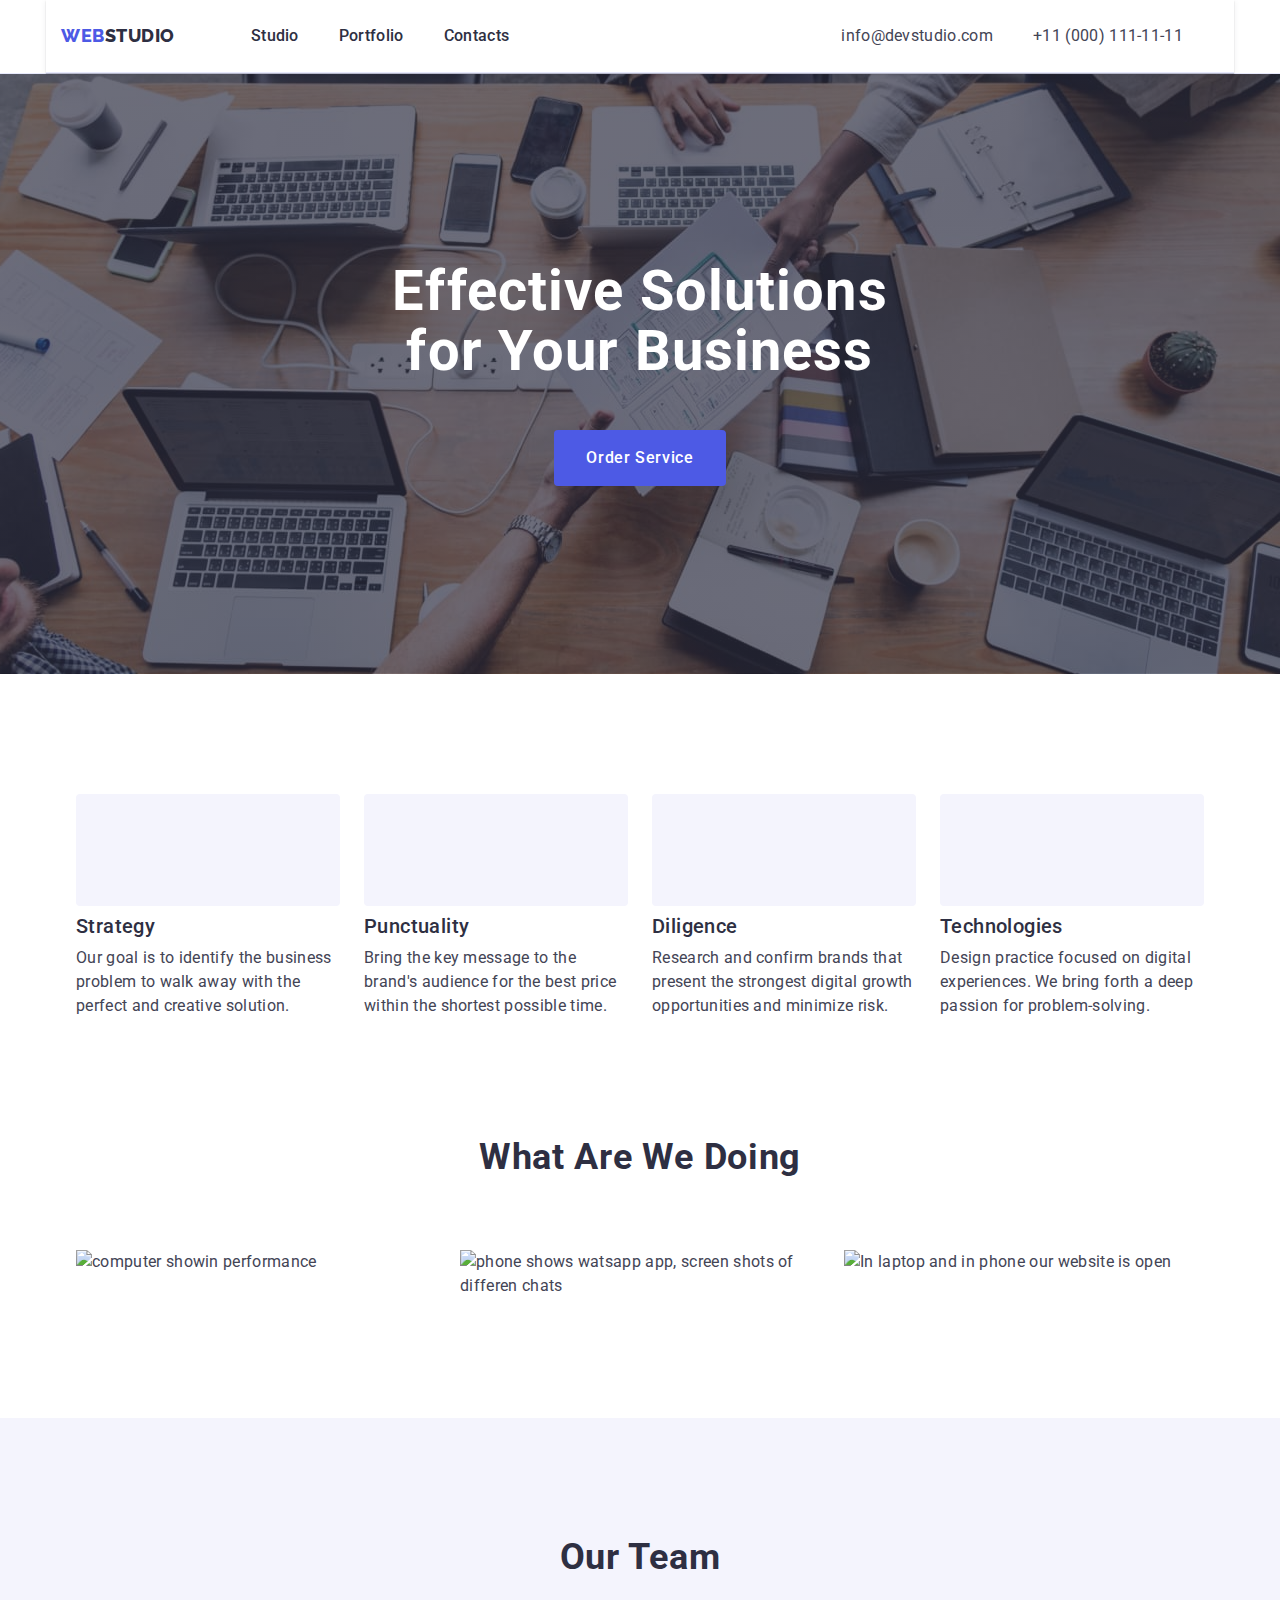
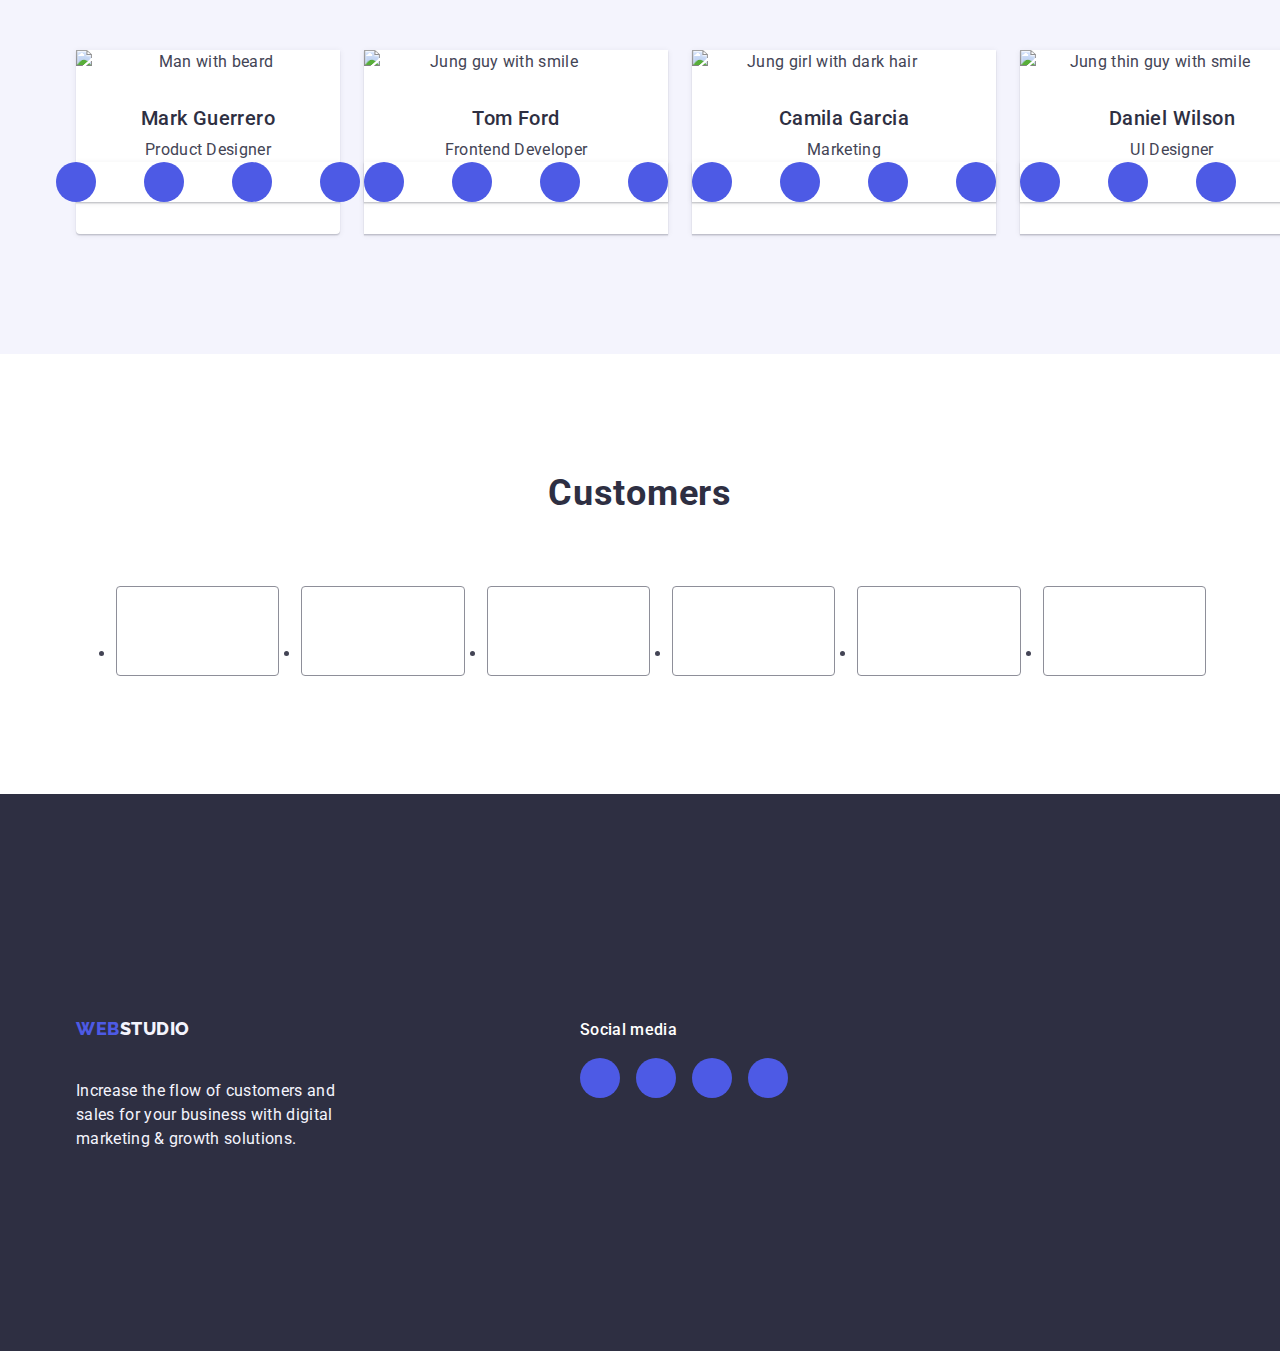
==== index.html @ 6b8ecc9f "-social-links" ====
<!DOCTYPE html>
<html lang="en">
  <head>
    <meta charset="utf-8" />
    <meta name="viewport" content="width=device-width, initial-scale=1.0" />
    <title>Main Page</title>
    <link rel="preconnect" href="https://fonts.googleapis.com" />
    <link rel="preconnect" href="https://fonts.gstatic.com" crossorigin />
    <link
      href="https://fonts.googleapis.com/css2?family=Raleway:wght@200;400;500;600;700;800&family=Roboto:wght@100;300;400;500;700&display=swap"
      rel="stylesheet"
    />
    <link
      rel="stylesheet"
      href="https://cdnjs.cloudflare.com/ajax/libs/modern-normalize/2.0.0/modern-normalize.min.css"
      integrity="sha512-4xo8blKMVCiXpTaLzQSLSw3KFOVPWhm/TRtuPVc4WG6kUgjH6J03IBuG7JZPkcWMxJ5huwaBpOpnwYElP/m6wg=="
      crossorigin="anonymous"
      referrerpolicy="no-referrer"
    />
    <!-- <link rel="stylesheet" type="text/css" href="./css/common.css" /> 
    <link rel="stylesheet" href="./css/main.css" type="text/css" />-->
    <link rel="stylesheet" href="./css/styles.css" type="text/css" />
  </head>
  <body>
    <!-- Page Header -->
    <header class="header">
      <div class="container header main-nav">
        <!-- Navigation to other pages -->
        <nav class="navigation">
          <a href="./index.html" class="logo list link"
            >Web<span class="logo-s list link">Studio</span></a
          >

          <ul class="site-nav list">
            <li class="item"><a href="./index.html" class="link">Studio</a></li>
            <li class="item">
              <a href="./portfolio.html" class="link">Portfolio</a>
            </li>
            <li class="item"><a href="" class="link">Contacts</a></li>
          </ul>
        </nav>
        <address class="address">
          <ul class="contact-list list">
            <li class="item">
              <a href="mailto:info@devstudio.com" class="link"
                >info@devstudio.com</a
              >
            </li>
            <li class="item">
              <a href="tel:+110001111111" class="link">+11 (000) 111-11-11</a>
            </li>
          </ul>
        </address>
      </div>
    </header>

    <!-- Beginning of Main -->
    <main>
      <!-- Section 1 Hero Image -->
      <section class="section-one">
        <div class="container one">
          <h1 class="heading-one centered">
            Effective Solutions for Your Business
          </h1>
          <button type="button" class="button primary">Order Service</button>
        </div>
      </section>
      <!-- Section 2 Funktion Info -->
      <section class="section-two">
        <div class="container two">
          <h2 class="visually-hidden">
            needed for search engines (will be hidden)
          </h2>

          <ul class="section-two-list list">
            <li class="item">
              <div class="icons">
                <svg class="i-one" width="64" height="64">
                  <use href="./images/antenna1.svg#antenna-1"></use>
                </svg>
              </div>
              <h3 class="heading-three">Strategy</h3>
              <p class="paragraph-long">
                Our goal is to identify the business problem to walk away with
                the perfect and creative solution.
              </p>
            </li>
            <li class="item">
              <div class="icons">
                <svg class="i-two" width="64" height="64">
                  <use href="./images/clock1.svg#clock-1"></use>
                </svg>
              </div>
              <h3 class="heading-three">Punctuality</h3>
              <p class="paragraph-long">
                Bring the key message to the brand's audience for the best price
                within the shortest possible time.
              </p>
            </li>
            <li class="item">
              <div class="icons">
                <svg class="i-three" width="64" height="64">
                  <use href="./images/diagram1.svg#diagram-1"></use>
                </svg>
              </div>
              <h3 class="heading-three">Diligence</h3>
              <p class="paragraph-long">
                Research and confirm brands that present the strongest digital
                growth opportunities and minimize risk.
              </p>
            </li>
            <li class="item">
              <div class="icons">
                <svg class="i-four" width="64" height="64">
                  <use href="./images/astronaut1.svg#astronaut-1"></use>
                </svg>
              </div>
              <h3 class="heading-three">Technologies</h3>
              <p class="paragraph-long">
                Design practice focused on digital experiences. We bring forth a
                deep passion for problem-solving.
              </p>
            </li>
          </ul>
        </div>
      </section>
      <!-- Section 3 Work Info -->
      <section class="section-three">
        <div class="container three">
          <!-- Example of what we do -->
          <h2 class="heading-two centered">What are we doing</h2>
          <ul class="images-list list">
            <li class="img-list">
              <img
                src="./images/Rectangle71.jpg"
                alt="computer showin performance"
                class="img"
                width="360"
              />
            </li>
            <li class="img-list">
              <img
                src="./images/Rectangle711.jpg"
                alt="phone shows watsapp app, screen shots of differen chats"
                class="img"
                width="360"
              />
            </li>
            <li class="img-list">
              <img
                src="./images/Rectangle712.jpg"
                alt="In laptop and in phone our website is open"
                class="img"
                width="360"
              />
            </li>
          </ul>
        </div>
      </section>
      <!-- Section 4 Team Info-->
      <section class="section-four">
        <div class="container four">
          <!-- <h2>Example of who do work for us</h2> -->
          <h2 class="heading-two centered">Our Team</h2>
          <ul class="card-list list">
            <li class="list">
              <img
                src="./images/img11.jpg"
                alt="Man with beard"
                class="img"
                width="264"
              />
              <div class="stuff">
                <h3 class="heading-three">Mark Guerrero</h3>
                <p class="paragraph-primary">Product Designer</p>
                <ul class="list icons-list">
                  <li class="icon-item">
                    <a href="" aria-label="Link to Instagram" class="icon-link"
                      ><svg width="16" height="16" class="icon-instagram">
                        <use href="./images/icons.svg#instagram-2"></use>
                      </svg>
                    </a>
                  </li>
                  <li class="icon-item">
                    <a href="" aria-label="Link to Twitter" class="icon-link"
                      ><svg width="16" height="16" class="icon-instagram">
                        <use href="./images/icons.svg#instagram-2"></use>
                      </svg>
                    </a>
                  </li>
                  <li class="icon-item">
                    <a href="" aria-label="Link to Facebook" class="icon-link"
                      ><svg width="16" height="16" class="icon-instagram">
                        <use href="./images/icons.svg#instagram-2"></use>
                      </svg>
                    </a>
                  </li>
                  <li class="icon-item">
                    <a href="" aria-label="Link to Linkedln" class="icon-link"
                      ><svg width="16" height="16" class="icon-instagram">
                        <use href="./images/icons.svg#instagram-2"></use>
                      </svg>
                    </a>
                  </li>
                </ul>
              </div>
            </li>
            <li class="list">
              <img
                src="./images/img1.jpg"
                alt="Jung guy with smile"
                class="img"
                width="264"
              />
              <div class="stuff">
                <h3 class="heading-three">Tom Ford</h3>
                <p class="paragraph-primary">Frontend Developer</p>
                <ul class="list icons-list">
                  <li class="icon-item">
                    <a href="" aria-label="Link to Instagram" class="icon-link"
                      ><svg width="16" height="16" class="icon-instagram">
                        <use href="./images/icons.svg#instagram-2"></use>
                      </svg>
                    </a>
                  </li>
                  <li class="icon-item">
                    <a href="" aria-label="Link to Twitter" class="icon-link"
                      ><svg width="16" height="16" class="icon-instagram">
                        <use href="./images/icons.svg#instagram-2"></use>
                      </svg>
                    </a>
                  </li>
                  <li class="icon-item">
                    <a href="" aria-label="Link to Facebook" class="icon-link"
                      ><svg width="16" height="16" class="icon-instagram">
                        <use href="./images/icons.svg#instagram-2"></use>
                      </svg>
                    </a>
                  </li>
                  <li class="icon-item">
                    <a href="" aria-label="Link to Linkedln" class="icon-link"
                      ><svg width="16" height="16" class="icon-instagram">
                        <use href="./images/icons.svg#instagram-2"></use>
                      </svg>
                    </a>
                  </li>
                </ul>
              </div>
            </li>
            <li class="list">
              <img
                src="./images/img2.jpg"
                alt="Jung girl with dark hair"
                class="img"
                width="264"
              />
              <div class="stuff">
                <h3 class="heading-three">Camila Garcia</h3>
                <p class="paragraph-primary">Marketing</p>
                <ul class="list icons-list">
                  <li class="icon-item">
                    <a href="" aria-label="Link to Instagram" class="icon-link"
                      ><svg width="16" height="16" class="icon-instagram">
                        <use href="./images/icons.svg#instagram-2"></use>
                      </svg>
                    </a>
                  </li>
                  <li class="icon-item">
                    <a href="" aria-label="Link to Twitter" class="icon-link"
                      ><svg width="16" height="16" class="icon-instagram">
                        <use href="./images/icons.svg#instagram-2"></use>
                      </svg>
                    </a>
                  </li>
                  <li class="icon-item">
                    <a href="" aria-label="Link to Facebook" class="icon-link"
                      ><svg width="16" height="16" class="icon-instagram">
                        <use href="./images/icons.svg#instagram-2"></use>
                      </svg>
                    </a>
                  </li>
                  <li class="icon-item">
                    <a href="" aria-label="Link to Linkedln" class="icon-link"
                      ><svg width="16" height="16" class="icon-instagram">
                        <use href="./images/icons.svg#instagram-2"></use>
                      </svg>
                    </a>
                  </li>
                </ul>
              </div>
            </li>
            <li class="list">
              <img
                src="./images/img3.jpg"
                alt="Jung thin guy with smile"
                class="img"
                width="264"
              />
              <div class="stuff">
                <h3 class="heading-three">Daniel Wilson</h3>
                <p class="paragraph-primary">UI Designer</p>
                <ul class="list icons-list">
                  <li class="icon-item">
                    <a href="" aria-label="Link to Instagram" class="icon-link"
                      ><svg width="16" height="16" class="icon-instagram">
                        <use href="./images/icons.svg#instagram-2"></use>
                      </svg>
                    </a>
                  </li>
                  <li class="icon-item">
                    <a href="" aria-label="Link to Twitter" class="icon-link"
                      ><svg width="16" height="16" class="icon-instagram">
                        <use href="./images/icons.svg#instagram-2"></use>
                      </svg>
                    </a>
                  </li>
                  <li class="icon-item">
                    <a href="" aria-label="Link to Facebook" class="icon-link"
                      ><svg width="16" height="16" class="icon-instagram">
                        <use href="./images/icons.svg#instagram-2"></use>
                      </svg>
                    </a>
                  </li>
                  <li class="icon-item">
                    <a href="" aria-label="Link to Linkedln" class="icon-link"
                      ><svg width="16" height="16" class="icon-instagram">
                        <use href="./images/icons.svg#instagram-2"></use>
                      </svg>
                    </a>
                  </li>
                </ul>
              </div>
            </li>
          </ul>
        </div>
      </section>
      <!-- Section five -->
      <section class="section-five">
        <div class="container five">
          <h2 class="heading-two centered">Customers</h2>
          <ul class="logo-list">
            <li class="logo-item">
              <a class="logo-link"
                ><svg width="104" height="56" class="logo-svg">
                  <use href="./images/icons.svg#logo-1"></use>
                </svg>
              </a>
            </li>
            <li class="logo-item">
              <a class="logo-link"
                ><svg width="104" height="56" class="logo-svg">
                  <use href="./images/icons.svg#logo-2"></use>
                </svg>
              </a>
            </li>
            <li class="logo-item">
              <a class="logo-link"
                ><svg width="104" height="56" class="logo-svg">
                  <use href="./images/icons.svg#logo-3"></use>
                </svg>
              </a>
            </li>
            <li class="logo-item">
              <a class="logo-link"
                ><svg width="104" height="56" class="logo-svg">
                  <use href="./images/icons.svg#logo-4"></use>
                </svg>
              </a>
            </li>
            <li class="logo-item">
              <a class="logo-link">
                <svg width="104" height="56" class="logo-svg">
                  <use href="./images/icons.svg#logo-5"></use>
                </svg>
              </a>
            </li>
            <li class="logo-item">
              <a class="logo-link"
                ><svg width="104" height="56" class="logo-svg">
                  <use href="./images/icons.svg#logo-6"></use>
                </svg>
              </a>
            </li>
          </ul>
        </div>
      </section>
    </main>
    <!-- Footer -->
    <footer class="footer-one">
      <div class="container footer-one">
        <div class="text-logo-container">
          <a href="./index.html" class="logo list link space"
            >Web<span class="logo-s footer list link">Studio</span></a
          >
          <p class="footer-text">
            Increase the flow of customers and sales for your business with
            digital marketing & growth solutions.
          </p>
        </div>

        <div class="social-links">
          <p class="social-links-text">Social media</p>
          <ul class="list icons-list-social-links">
            <li class="icon-item">
              <a
                href=""
                aria-label="Link to Instagram"
                class="icon-link-social-links"
                ><svg width="24" height="24" class="icon-instagram">
                  <use href="./images/icons.svg#instagram-2"></use>
                </svg>
              </a>
            </li>
            <li class="icon-item">
              <a
                href=""
                aria-label="Link to Twitter"
                class="icon-link-social-links"
                ><svg width="24" height="24" class="icon-instagram">
                  <use href="./images/icons.svg#instagram-2"></use>
                </svg>
              </a>
            </li>
            <li class="icon-item">
              <a
                href=""
                aria-label="Link to Facebook"
                class="icon-link-social-links"
                ><svg width="24" height="24" class="icon-instagram">
                  <use href="./images/icons.svg#instagram-2"></use>
                </svg>
              </a>
            </li>
            <li class="icon-item">
              <a
                href=""
                aria-label="Link to Linkedln"
                class="icon-link-social-links"
                ><svg width="24" height="24" class="icon-instagram">
                  <use href="./images/icons.svg#instagram-2"></use>
                </svg>
              </a>
            </li>
          </ul>
        </div>
      </div>
    </footer>
  </body>
</html>
---- css/styles.css ----
:root {
  --slate: #434455;
  --navy-blue: #2e2f42;
  --iris: #4d5ae5;
  --cornflower: #e7e9fc;
  --cloud: #f4f4fd;
  --ocean: #404bbf;
  --white: #ffffff;
  --black: #000000;
  --light-slate: #8e8f99;
  --box-shadow: 0px 2px 1px rgba(46, 47, 66, 0.08),
    0px 1px 1px rgba(46, 47, 66, 0.16), 0px 1px 6px rgba(46, 47, 66, 0.08);
}

body {
  background-color: var(--white);
  color: var(--slate);

  font-family: Roboto, sans-serif;
  font-style: normal;
  font-size: 16px;
  /* line-height: 24px; */
  line-height: 1.5;
  font-weight: 400;
  letter-spacing: 0.32px;
  margin: 0;
}

.img {
  display: block;
}

h1,
h2,
h3,
h4,
h5,
h6,
p,
ul {
  font-family: Roboto, Raleway, sans-serif;
  margin: 0;
}

a {
  text-decoration: none;
  font-style: normal;
}

.list {
  list-style: none;
  text-decoration: none;
  margin: 0;
  padding: 0;
}

.link {
  text-decoration: none;
}

/* Primary color: rgba(46, 47, 66, 1)
Secondary color: : rgba(67, 68, 85, 1)
Thirdary color: rgba(255, 255, 255, 1)
Fourth color: rgba(77, 90, 229, 1)
Fifth color: rgba(244, 244, 253, 1)
*/

/* 1128 width */

.button {
  display: inline-block;
  border: 1px solid transparent; /* not needed */
  border-radius: 4px;
  text-align: center;

  font-family: Roboto, sans-serif;
  font-size: 16px;
  /* line-height: 24px;  150% */
  line-height: 1.5;
  font-style: normal;
  font-weight: 500;

  letter-spacing: 0.64px;

  cursor: pointer;
}

.button.primary {
  margin-left: auto;
  margin-right: auto;

  padding: 16px 32px;
  min-width: 169px;
  display: block;
  height: 56px;
  border: none;

  color: var(--white);
  background-color: var(--iris);
  border-color: var(--ocean);
}
.button.primary:hover,
.button.primary:focus {
  color: var(--ocean);
  background-color: var(--ocean);
}

.button.secondary {
  padding: 12px 24px;
  /* min-width: 116px; */
  border: 1px solid var(--cornflower);

  background-color: var(--cloud);
  color: var(--iris);
}
.button.secondary:hover,
.button.secondary:focus {
  color: var(--white);
  background-color: var(--ocean);
  border: 1px solid transparent;
}

/* Paragraph Primary */
.paragraph-primary {
  color: var(--slate);
}
/* Header 1 */
.heading-one {
  margin-top: 0;
  margin-bottom: 48px;
  /* background-color: red; */

  color: var(--white);
  /* text-align: center; */

  font-weight: 700;
  font-size: 56px;
  line-height: 1.07;
  /* line-height: 60px; */
  letter-spacing: 1.12px;
}
/* Header 2 */
.heading-two {
  color: var(--navy-blue);

  margin-bottom: 72px;

  font-size: 36px;
  font-weight: 700;
  line-height: 1.11;
  /* line-height: 40px; 111.111%  */
  letter-spacing: 0.72px;
  text-transform: capitalize;
}
/* Header 3 */
.heading-three {
  color: var(--navy-blue);
  margin-bottom: 6px;

  font-size: 20px;
  line-height: 1.2;
  /* line-height: 24px; */
  font-weight: 500;
  letter-spacing: 0.4px;
}

.centered {
  text-align: center;
}

/* .paragraph-long { 
  
} */
/* Section Four Main */

.card-list > li {
  text-align: center;

  background-color: var(--white);
  color: var(--slate);
  /* Body */
  font-family: Roboto, sans-serif;
  font-size: 16px;
  font-style: normal;
  font-weight: 400;
  line-height: 1.5; /* 150% */
  letter-spacing: 0.32px;
}

.container {
  margin-left: auto;
  margin-right: auto;
  width: 1128px;
  /* outline: 2px solid tomato; */
}

/* Page header */

.header {
  border-bottom: 1px solid var(--cornflower);
  display: flex;
  box-shadow: var(--box-shadow);
}

.container.header {
  display: flex;
  align-items: center;
  width: 1158px;
  padding: 0 15px;
  margin-left: auto;
  margin-right: auto;
}

/* Main */
.main-nav {
  display: flex;
  /* align-items: center; */
}

/* .page-header { 
  background-color: greenyellow;
}*/
.navigation {
  display: flex;
  align-items: center;
}

.logo {
  display: block;
  padding-top: 24px;
  padding-bottom: 24px;

  margin-right: 76px;

  color: var(--iris);
  font-family: Raleway, sans-serif;
  font-size: 18px;
  font-style: normal;
  font-weight: 800;
  /* line-height: 21px; */
  line-height: 1.17;
  letter-spacing: 0.54px;
  text-transform: uppercase;
}
.logo:hover {
  color: var(--iris);
}

.logo-s {
  padding-top: 24px;
  padding-bottom: 24px;

  color: var(--navy-blue);
  font-family: Raleway, sans-serif;
  font-size: 18px;
  font-style: normal;
  font-weight: 800;
  /* line-height: 21px; */
  line-height: 1.17;
  letter-spacing: 0.54px;
  text-transform: uppercase;
}
.logo-s:hover {
  color: var(--iris);
}

/* Site nav */
.site-nav {
  display: flex;
}

/* .site-nav .item {
  margin-right: 40px;
  background-color: tomato;
} */

/* .site-nav .item:last-child {
  margin-right: 0;
} */
.site-nav .item {
  margin-right: 40px;
}
.site-nav .item:last-child {
  margin-right: 0;
}

/* .site-nav .item:not(:last-child) {
  margin-right: 40px;
} */

.site-nav .link {
  display: block;
  padding-top: 24px;
  padding-bottom: 24px;

  color: var(--navy-blue);
  font-size: 16px;
  font-weight: 500;
}

.site-nav .link:hover,
.site-nav .link:focus {
  color: var(--ocean);
}

/* Contact List */

.address {
  font-style: normal;
  color: var(--slate);
}

.contact-list {
  display: flex;
}

.contact-list .item {
  display: block;
  margin-right: 40px;
  margin-left: auto;
}

.contact-list .item:first-child {
  margin-left: 332px;
}

.contact-list .item:last-child {
  margin-right: 0;
}

.contact-list .link {
  display: block;
  margin-left: auto;
  padding-top: 24px;
  padding-bottom: 24px;

  color: var(--slate);
  font-size: 16px;
  font-weight: 400;
}

.contact-list .link:hover,
.contact-list .link:focus {
  color: var(--ocean);
}

/* Section one */
.section-one {
  background-image: linear-gradient(
      rgba(46, 47, 66, 0.7),
      rgba(46, 47, 66, 0.7)
    ),
    url(../images/people-office-one.jpg);
  max-width: 1440px;
  padding-top: 188px;
  padding-bottom: 188px;

  margin-left: auto;
  margin-right: auto;

  background-color: var(--navy-blue);

  background-repeat: no-repeat;
  background-position: center;
  background-size: cover;

  text-align: center;
}

.container.one h1 {
  /* display: block; */
  max-width: 496px;
  margin-right: auto;
  margin-left: auto;
}

/* .container.one {
  
} */

/* Section two */
.section-two {
  padding-top: 120px;
  padding-bottom: 120px;
}

.icons {
  display: flex;
  align-items: center;
  justify-content: center;
  height: 112px;
  background: var(--cloud, #f4f4fd);
  border-radius: 4px;
  margin-bottom: 8px;
  /* width: 64px; */
  background-size: 64px;
  background-repeat: no-repeat;
  background-position: 50% 50%;
  /* height: 64px; */
  content: "";
}

.i-one {
  background-image: url(../images/antenna1.svg);
}

.i-two {
  background-image: url(../images/clock1.svg);
}
.i-three {
  background-image: url(../images/diagram1.svg);
}
.i-four {
  background-image: url(../images/astronaut1.svg);
}
.section-two-list .heading-three {
  color: var(--navy-blue);
}

/* .section-two-list .item::before {
  display: block;

  /* width: 264px; */

/* outline: 1px solid tomato; */

/* background-image: url(../images/antenna1.svg); */
/* background-size: 64px;
  background-repeat: no-repeat;
  background-position: 50% 50%;
}  */
/* .section-two-list .item:nth-child(1)::before {
  background-image: url(../images/antenna1.svg);
}
.section-two-list .item:nth-child(2)::before {
  background-image: url(../images/clock1.svg);
}
.section-two-list .item:nth-child(3)::before {
  background-image: url(../images/diagram1.svg);
}
.section-two-list .item:nth-child(4)::before {
  background-image: url(../images/astronaut1.svg);
} */

.visually-hidden {
  position: absolute;
  width: 1px;
  height: 1px;
  margin: -1px;
  border: 0;
  padding: 0;
  white-space: nowrap;
  clip-path: inset(100%);
  clip: rect(0 0 0 0);
  overflow: hidden;
}

.section-two-list {
  display: flex;
}

.section-two-list li {
  margin-right: 24px;
}

.section-two-list li:last-child {
  margin-right: 0;
}

.section-two-list .item {
  width: calc((100% - 72px) / 4);
}

.section-two-list h3 {
  margin-bottom: 8px;
}

/* Section three */
.section-three {
  padding-bottom: 120px;
}

.images-list {
  display: flex;
}

.images-list .img-list {
  width: calc((100% - 48px) / 3);
}

.images-list li:not(:last-child) {
  margin-right: 24px;
}
/* Section four */
.section-four {
  padding-top: 120px;
  padding-bottom: 120px;

  background-color: var(--cloud);
}

.card-list {
  display: flex;
}

.card-list .list {
  box-shadow: var(--box-shadow);
}
.card-list.list li:first-child {
  width: calc((100% - 72px) / 4);
  border-radius: 0px 0px 4px 4px;
}

.card-list.list li {
  margin-right: 24px;
}
.card-list.list li:last-child {
  margin-right: 0;
}

.icons-list {
  display: flex;
  justify-content: center;
  gap: 24px;
}

.stuff {
  padding-top: 32px;
  padding-bottom: 32px;
}

.stuff h3 {
  text-align: center;
  margin-bottom: 8px;
}
.stuff p {
  text-align: center;
}

.icon-item {
  width: 40px;
  height: 40px;

  /* display: inline-flex;
  align-items: flex-start;
  gap: 16px;
  content: "";
  background-size: 16px;
  background-repeat: no-repeat;
  background-position: 5% 10%;
  background-color: var(--iris, #4d5ae5);
  background-position: center;
  border-radius: 50%;
  cursor: pointer; */
}

.icon-link {
  width: 100%;
  height: 100%;

  background-color: var(--iris);
  border-radius: 50%;
  display: flex;
  align-items: center;
  justify-content: center;
}

.icon-link:hover,
.icon-link:focus {
  background-color: var(--ocean);
}

.icon-instagram {
  width: 40px;
  height: 40px;
  fill: var(--cloud);
}

/* .icon {
  display: inline-flex;
  align-items: flex-start;
  gap: 16px;
  content: "";
  width: 40px;
  height: 40px;
  background-size: 16px;
  background-repeat: no-repeat;
  background-position: top 50px left 10px, top 50px left 20px,
    top 50px left 30px, top 50px left 40px;
  background-color: var(--iris, #4d5ae5);
  background-position: center;
  border-radius: 50%;
  cursor: pointer;
  background-image: url(../images/instagram2.svg), url(../images/twitter1.svg),
    url(../images/facebook1.svg), url(../images/linkedin1.svg);
} */

/* .first-person {
  background-image: url(../images/instagram2.svg);
  background-image: url(../images/twitter1.svg);
  background-image: url(../images/facebook1.svg);
  background-image: url(../images/linkedin1.svg);
}
.second-person {
  background-image: url(../images/instagram2.svg);
  background-image: url(../images/twitter1.svg);
  background-image: url(../images/facebook1.svg);
  background-image: url(../images/linkedin1.svg);
}
.third-person {
  background-image: url(../images/instagram2.svg);
  background-image: url(../images/twitter1.svg);
  background-image: url(../images/facebook1.svg);
  background-image: url(../images/linkedin1.svg);
}
.fourth-person {
  background-image: url(../images/instagram2.svg);
  background-image: url(../images/twitter1.svg);
  background-image: url(../images/facebook1.svg);
  background-image: url(../images/linkedin1.svg);
} */

/* Section-Five */
.section-five {
  padding: 120px 0;
}

.logo-list {
  display: flex;
  gap: 24px;
}

.logo-item {
  width: calc((100% - 120px) / 6);
  height: 88px;
}

.logo-link {
  width: 100%;
  height: 100%;
  border: 1px solid var(--light-slate);
  border-radius: 4px;
  display: flex;
  align-items: center;
  justify-content: center;
  color: var(--light-slate);
}

.logo-link:hover,
.logo-link:focus {
  border-color: var(--ocean);
  color: var(--ocean);
}

.logo-svg {
  fill: currentColor;
}

/* Footer */

.footer-one {
  padding-top: 100px;
  padding-bottom: 100px;
  background-color: var(--navy-blue);

  display: flex;
  align-items: baseline;
}

/* .container .footer-one {
  display: inline-block;
} */
/* Logo */
/* .lfooter { 
  color: var(--iris);

  font-family: Raleway, sans-serif;
  font-size: 18px;
  font-style: normal;
  font-weight: 800;
}
.lfooter:hover {
  color: var(--white);
} */

.space {
  margin-bottom: 16px;
  display: inline-block;
}

.footer {
  color: var(--cloud);
}

.footer:hover {
  color: var(--iris);
}

.footer-text {
  width: 264px;

  /* display: inline-block; */

  color: var(--cloud);
}

.social-links-text {
  font-weight: 500;
  font-size: 16px;
  line-height: 1.5;
  letter-spacing: 0.02em;
  color: var(--white);
  margin-bottom: 16px;
}

.f-list {
  display: inline-block;
}

.instagram {
  background-image: url(../images/instagram2.svg);
}

.twitter {
  background-image: url(../images/twitter1.svg);
}

.facebook {
  background-image: url(../images/facebook1.svg);
}

.linkdeln {
  background-image: url(../images/linkedin1.svg);
}

.social-links {
  margin-left: 120px;
  display: inline-block;
}

.text-logo-container {
  margin-right: 120px;

  display: inline-block;
}

.icons-list-social-links {
  display: flex;
  justify-content: center;
  gap: 16px;
}

.icon-link-social-links {
  width: 100%;
  height: 100%;

  background-color: var(--iris);
  border-radius: 50%;
  display: flex;
  align-items: center;
  justify-content: center;
}

.icon-link-social-links:hover,
.icon-link-social-links:focus {
  background-color: #31d0aa;
}

/* Portfolio */

/* Section Portfolio One */
.section-p-one {
  padding: 96px 0 120px 0;
}

.bu-list {
  display: flex;
  justify-content: center;
  margin-bottom: 72px;
}

.bu-list li {
  margin-right: 24px;
  border: 1px solid var(--cornflower);
}

.bu-li-item-s {
  border: 1px solid var(--cornflower);
}

.bu-list li:last-child {
  margin-right: 0;
}

.cards.list {
  width: 1128px;
  display: flex;
  flex-wrap: wrap;
  margin-right: 24px;
}

.cards.list li {
  width: 360px;
  margin-right: 24px;
  margin-bottom: 48px;
}

.cards.list li:nth-child(3n) {
  margin-right: 0px;
}

.cards.list li:nth-last-child(-n + 3) {
  margin-bottom: 0px;
}

.card-list li {
  width: calc((100% - 48px) / 3);
}

.card-info {
  padding: 32px 16px;
  border: 1px solid var(--cornflower);
  border-top: none;
}
.card-info h2 {
  margin-bottom: 8px;
}
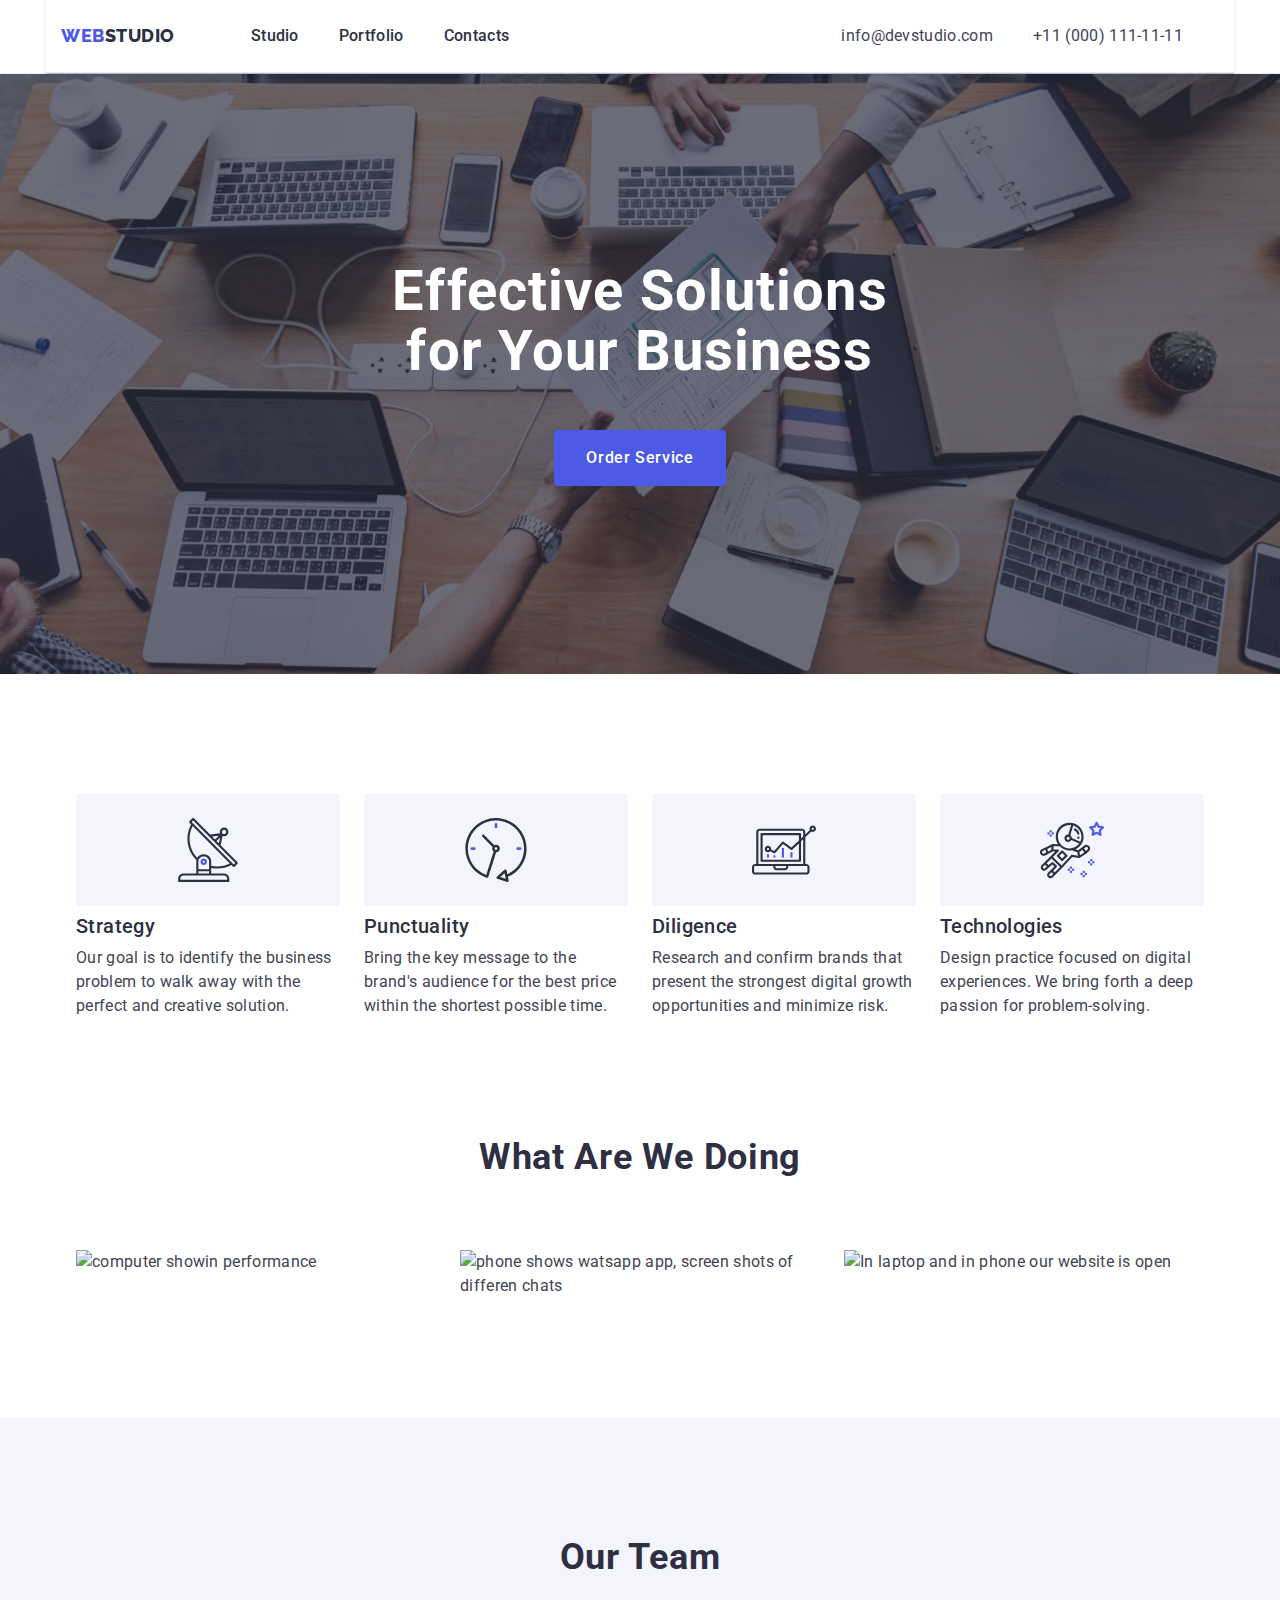
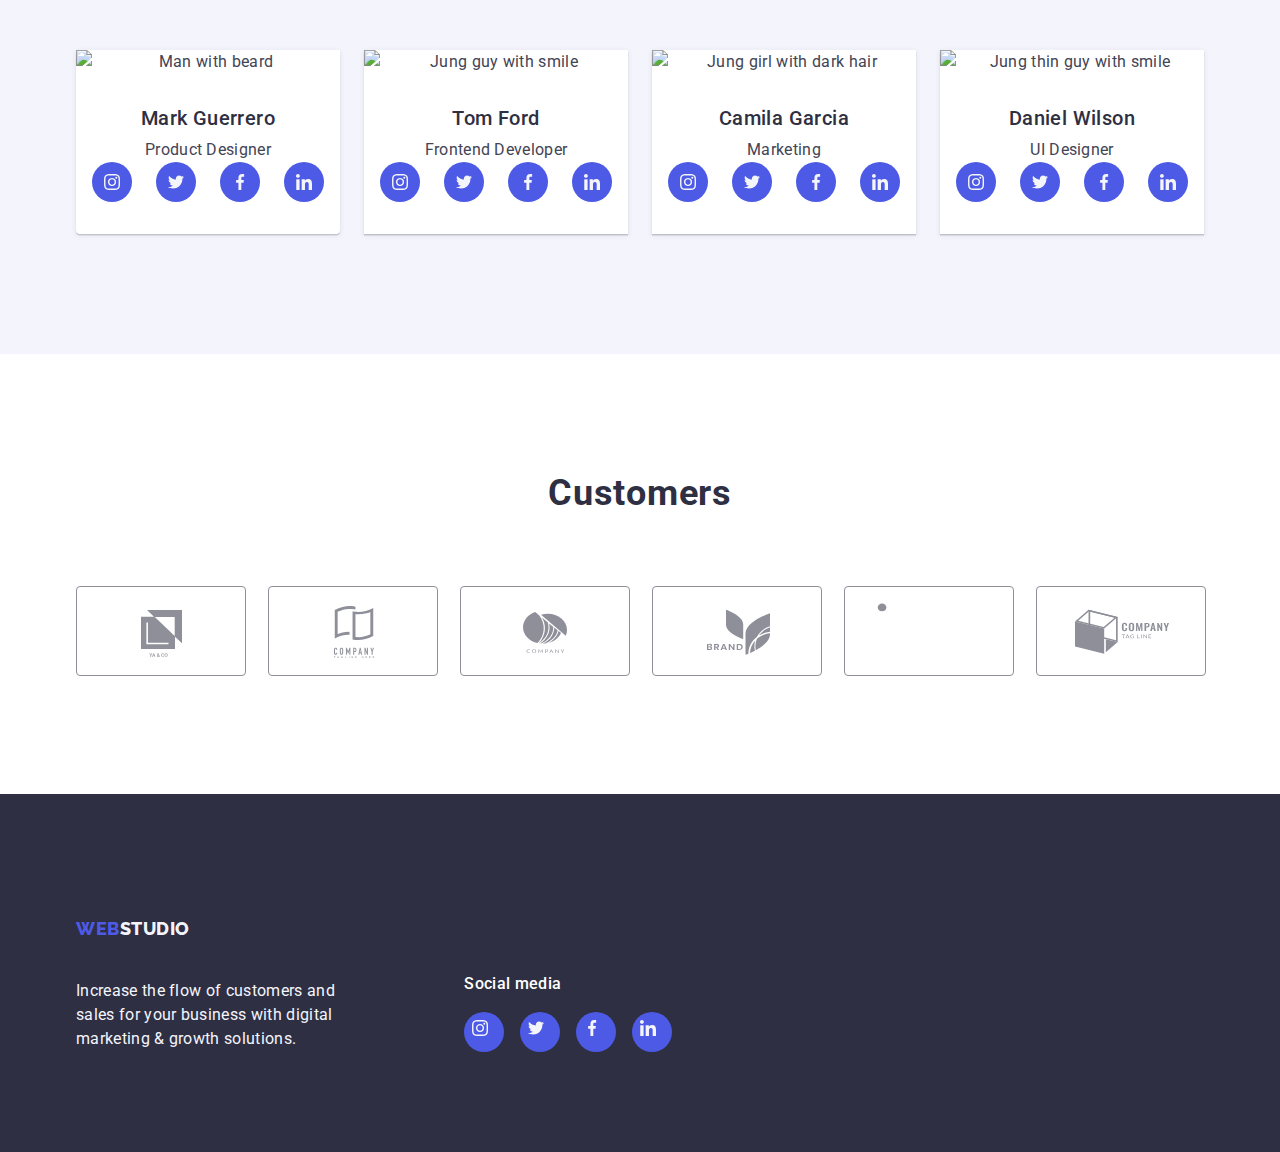
==== commit c84c6822: "++" ====
--- a/index.html
+++ b/index.html
@@ -74,9 +74,9 @@
 
           <ul class="section-two-list list">
             <li class="item">
-              <div class="icons">
+              <div class="icons-container">
                 <svg class="i-one" width="64" height="64">
-                  <use href="./images/antenna1.svg#antenna-1"></use>
+                  <use href="./images/antenna.svg#antenna"></use>
                 </svg>
               </div>
               <h3 class="heading-three">Strategy</h3>
@@ -86,9 +86,9 @@
               </p>
             </li>
             <li class="item">
-              <div class="icons">
+              <div class="icons-container">
                 <svg class="i-two" width="64" height="64">
-                  <use href="./images/clock1.svg#clock-1"></use>
+                  <use href="./images/clock.svg#clock"></use>
                 </svg>
               </div>
               <h3 class="heading-three">Punctuality</h3>
@@ -98,9 +98,9 @@
               </p>
             </li>
             <li class="item">
-              <div class="icons">
+              <div class="icons-container">
                 <svg class="i-three" width="64" height="64">
-                  <use href="./images/diagram1.svg#diagram-1"></use>
+                  <use href="./images/diagram.svg#diagram"></use>
                 </svg>
               </div>
               <h3 class="heading-three">Diligence</h3>
@@ -110,9 +110,9 @@
               </p>
             </li>
             <li class="item">
-              <div class="icons">
+              <div class="icons-container">
                 <svg class="i-four" width="64" height="64">
-                  <use href="./images/astronaut1.svg#astronaut-1"></use>
+                  <use href="./images/astronaut.svg#astronaut"></use>
                 </svg>
               </div>
               <h3 class="heading-three">Technologies</h3>
@@ -163,7 +163,7 @@
           <!-- <h2>Example of who do work for us</h2> -->
           <h2 class="heading-two centered">Our Team</h2>
           <ul class="card-list list">
-            <li class="list">
+            <li class="card-items">
               <img
                 src="./images/img11.jpg"
                 alt="Man with beard"
@@ -176,36 +176,36 @@
                 <ul class="list icons-list">
                   <li class="icon-item">
                     <a href="" aria-label="Link to Instagram" class="icon-link"
-                      ><svg width="16" height="16" class="icon-instagram">
-                        <use href="./images/icons.svg#instagram-2"></use>
+                      ><svg width="16" height="16" class="icon-order instagram">
+                        <use href="./images/instagram.svg#instagram"></use>
                       </svg>
                     </a>
                   </li>
                   <li class="icon-item">
                     <a href="" aria-label="Link to Twitter" class="icon-link"
-                      ><svg width="16" height="16" class="icon-instagram">
-                        <use href="./images/icons.svg#instagram-2"></use>
+                      ><svg width="16" height="16" class="icon-order twitter">
+                        <use href="./images/twitter.svg#twitter"></use>
                       </svg>
                     </a>
                   </li>
                   <li class="icon-item">
                     <a href="" aria-label="Link to Facebook" class="icon-link"
-                      ><svg width="16" height="16" class="icon-instagram">
-                        <use href="./images/icons.svg#instagram-2"></use>
+                      ><svg width="16" height="16" class="icon-order facebook">
+                        <use href="./images/facebook.svg#facebook"></use>
                       </svg>
                     </a>
                   </li>
                   <li class="icon-item">
                     <a href="" aria-label="Link to Linkedln" class="icon-link"
-                      ><svg width="16" height="16" class="icon-instagram">
-                        <use href="./images/icons.svg#instagram-2"></use>
+                      ><svg width="16" height="16" class="icon-order linkedin">
+                        <use href="./images/linkedin.svg#linkedin"></use>
                       </svg>
                     </a>
                   </li>
                 </ul>
               </div>
             </li>
-            <li class="list">
+            <li class="card-items">
               <img
                 src="./images/img1.jpg"
                 alt="Jung guy with smile"
@@ -218,36 +218,36 @@
                 <ul class="list icons-list">
                   <li class="icon-item">
                     <a href="" aria-label="Link to Instagram" class="icon-link"
-                      ><svg width="16" height="16" class="icon-instagram">
-                        <use href="./images/icons.svg#instagram-2"></use>
+                      ><svg width="16" height="16" class="icon-order instagram">
+                        <use href="./images/instagram.svg#instagram"></use>
                       </svg>
                     </a>
                   </li>
                   <li class="icon-item">
                     <a href="" aria-label="Link to Twitter" class="icon-link"
-                      ><svg width="16" height="16" class="icon-instagram">
-                        <use href="./images/icons.svg#instagram-2"></use>
+                      ><svg width="16" height="16" class="icon-order twitter">
+                        <use href="./images/twitter.svg#twitter"></use>
                       </svg>
                     </a>
                   </li>
                   <li class="icon-item">
                     <a href="" aria-label="Link to Facebook" class="icon-link"
-                      ><svg width="16" height="16" class="icon-instagram">
-                        <use href="./images/icons.svg#instagram-2"></use>
+                      ><svg width="16" height="16" class="icon-order facebook">
+                        <use href="./images/facebook.svg#facebook"></use>
                       </svg>
                     </a>
                   </li>
                   <li class="icon-item">
                     <a href="" aria-label="Link to Linkedln" class="icon-link"
-                      ><svg width="16" height="16" class="icon-instagram">
-                        <use href="./images/icons.svg#instagram-2"></use>
+                      ><svg width="16" height="16" class="icon-order linkedin">
+                        <use href="./images/linkedin.svg#linkedin"></use>
                       </svg>
                     </a>
                   </li>
                 </ul>
               </div>
             </li>
-            <li class="list">
+            <li class="card-items">
               <img
                 src="./images/img2.jpg"
                 alt="Jung girl with dark hair"
@@ -260,36 +260,36 @@
                 <ul class="list icons-list">
                   <li class="icon-item">
                     <a href="" aria-label="Link to Instagram" class="icon-link"
-                      ><svg width="16" height="16" class="icon-instagram">
-                        <use href="./images/icons.svg#instagram-2"></use>
+                      ><svg width="16" height="16" class="icon-order instagram">
+                        <use href="./images/instagram.svg#instagram"></use>
                       </svg>
                     </a>
                   </li>
                   <li class="icon-item">
                     <a href="" aria-label="Link to Twitter" class="icon-link"
-                      ><svg width="16" height="16" class="icon-instagram">
-                        <use href="./images/icons.svg#instagram-2"></use>
+                      ><svg width="16" height="16" class="icon-order twitter">
+                        <use href="./images/twitter.svg#twitter"></use>
                       </svg>
                     </a>
                   </li>
                   <li class="icon-item">
                     <a href="" aria-label="Link to Facebook" class="icon-link"
-                      ><svg width="16" height="16" class="icon-instagram">
-                        <use href="./images/icons.svg#instagram-2"></use>
+                      ><svg width="16" height="16" class="icon-order facebook">
+                        <use href="./images/facebook.svg#facebook"></use>
                       </svg>
                     </a>
                   </li>
                   <li class="icon-item">
                     <a href="" aria-label="Link to Linkedln" class="icon-link"
-                      ><svg width="16" height="16" class="icon-instagram">
-                        <use href="./images/icons.svg#instagram-2"></use>
+                      ><svg width="16" height="16" class="icon-order linkedin">
+                        <use href="./images/linkedin.svg#linkedin"></use>
                       </svg>
                     </a>
                   </li>
                 </ul>
               </div>
             </li>
-            <li class="list">
+            <li class="card-items">
               <img
                 src="./images/img3.jpg"
                 alt="Jung thin guy with smile"
@@ -302,29 +302,29 @@
                 <ul class="list icons-list">
                   <li class="icon-item">
                     <a href="" aria-label="Link to Instagram" class="icon-link"
-                      ><svg width="16" height="16" class="icon-instagram">
-                        <use href="./images/icons.svg#instagram-2"></use>
+                      ><svg width="16" height="16" class="icon-order instagram">
+                        <use href="./images/instagram.svg#instagram"></use>
                       </svg>
                     </a>
                   </li>
                   <li class="icon-item">
                     <a href="" aria-label="Link to Twitter" class="icon-link"
-                      ><svg width="16" height="16" class="icon-instagram">
-                        <use href="./images/icons.svg#instagram-2"></use>
+                      ><svg width="16" height="16" class="icon-order twitter">
+                        <use href="./images/twitter.svg#twitter"></use>
                       </svg>
                     </a>
                   </li>
                   <li class="icon-item">
                     <a href="" aria-label="Link to Facebook" class="icon-link"
-                      ><svg width="16" height="16" class="icon-instagram">
-                        <use href="./images/icons.svg#instagram-2"></use>
+                      ><svg width="16" height="16" class="icon-order facebook">
+                        <use href="./images/facebook.svg#facebook"></use>
                       </svg>
                     </a>
                   </li>
                   <li class="icon-item">
                     <a href="" aria-label="Link to Linkedln" class="icon-link"
-                      ><svg width="16" height="16" class="icon-instagram">
-                        <use href="./images/icons.svg#instagram-2"></use>
+                      ><svg width="16" height="16" class="icon-order linkedin">
+                        <use href="./images/linkedin.svg#linkedin"></use>
                       </svg>
                     </a>
                   </li>
@@ -338,46 +338,46 @@
       <section class="section-five">
         <div class="container five">
           <h2 class="heading-two centered">Customers</h2>
-          <ul class="logo-list">
+          <ul class="logo-list list">
             <li class="logo-item">
               <a class="logo-link"
                 ><svg width="104" height="56" class="logo-svg">
-                  <use href="./images/icons.svg#logo-1"></use>
+                  <use href="./images/logo-one.svg#logo-one"></use>
                 </svg>
               </a>
             </li>
             <li class="logo-item">
               <a class="logo-link"
                 ><svg width="104" height="56" class="logo-svg">
-                  <use href="./images/icons.svg#logo-2"></use>
+                  <use href="./images/logo-two.svg#logo-two"></use>
                 </svg>
               </a>
             </li>
             <li class="logo-item">
               <a class="logo-link"
                 ><svg width="104" height="56" class="logo-svg">
-                  <use href="./images/icons.svg#logo-3"></use>
+                  <use href="./images/logo-three.svg#logo-three"></use>
                 </svg>
               </a>
             </li>
             <li class="logo-item">
               <a class="logo-link"
                 ><svg width="104" height="56" class="logo-svg">
-                  <use href="./images/icons.svg#logo-4"></use>
+                  <use href="./images/logo-four.svg#logo-four"></use>
                 </svg>
               </a>
             </li>
             <li class="logo-item">
               <a class="logo-link">
                 <svg width="104" height="56" class="logo-svg">
-                  <use href="./images/icons.svg#logo-5"></use>
+                  <use href="./images/logo-five.svg#logo-five"></use>
                 </svg>
               </a>
             </li>
             <li class="logo-item">
               <a class="logo-link"
                 ><svg width="104" height="56" class="logo-svg">
-                  <use href="./images/icons.svg#logo-6"></use>
+                  <use href="./images/logo-six.svg#logo-six"></use>
                 </svg>
               </a>
             </li>
@@ -387,7 +387,7 @@
     </main>
     <!-- Footer -->
     <footer class="footer-one">
-      <div class="container footer-one">
+      <div class="container">
         <div class="text-logo-container">
           <a href="./index.html" class="logo list link space"
             >Web<span class="logo-s footer list link">Studio</span></a
@@ -407,7 +407,7 @@
                 aria-label="Link to Instagram"
                 class="icon-link-social-links"
                 ><svg width="24" height="24" class="icon-instagram">
-                  <use href="./images/icons.svg#instagram-2"></use>
+                  <use href="./images/instagram.svg#instagram"></use>
                 </svg>
               </a>
             </li>
@@ -416,8 +416,8 @@
                 href=""
                 aria-label="Link to Twitter"
                 class="icon-link-social-links"
-                ><svg width="24" height="24" class="icon-instagram">
-                  <use href="./images/icons.svg#instagram-2"></use>
+                ><svg width="24" height="24" class="icon-order twitter">
+                  <use href="./images/twitter.svg#twitter"></use>
                 </svg>
               </a>
             </li>
@@ -426,8 +426,8 @@
                 href=""
                 aria-label="Link to Facebook"
                 class="icon-link-social-links"
-                ><svg width="24" height="24" class="icon-instagram">
-                  <use href="./images/icons.svg#instagram-2"></use>
+                ><svg width="24" height="24" class="icon facebook">
+                  <use href="./images/facebook.svg#facebook"></use>
                 </svg>
               </a>
             </li>
@@ -436,8 +436,8 @@
                 href=""
                 aria-label="Link to Linkedln"
                 class="icon-link-social-links"
-                ><svg width="24" height="24" class="icon-instagram">
-                  <use href="./images/icons.svg#instagram-2"></use>
+                ><svg width="24" height="24" class="icon linkedin">
+                  <use href="./images/linkedin.svg#linkedin"></use>
                 </svg>
               </a>
             </li>
--- a/css/styles.css
+++ b/css/styles.css
@@ -10,6 +10,8 @@
   --light-slate: #8e8f99;
   --box-shadow: 0px 2px 1px rgba(46, 47, 66, 0.08),
     0px 1px 1px rgba(46, 47, 66, 0.16), 0px 1px 6px rgba(46, 47, 66, 0.08);
+  --box-shadow-buttons: 0px 3px 1px rgba(0, 0, 0, 0.1),
+    0px 2px 1px rgba(0, 0, 0, 0.08), 0px 2px 2px rgba(0, 0, 0, 0.12);
 }
 
 body {
@@ -384,7 +386,7 @@
   padding-bottom: 120px;
 }
 
-.icons {
+.icons-container {
   display: flex;
   align-items: center;
   justify-content: center;
@@ -417,31 +419,6 @@
   color: var(--navy-blue);
 }
 
-/* .section-two-list .item::before {
-  display: block;
-
-  /* width: 264px; */
-
-/* outline: 1px solid tomato; */
-
-/* background-image: url(../images/antenna1.svg); */
-/* background-size: 64px;
-  background-repeat: no-repeat;
-  background-position: 50% 50%;
-}  */
-/* .section-two-list .item:nth-child(1)::before {
-  background-image: url(../images/antenna1.svg);
-}
-.section-two-list .item:nth-child(2)::before {
-  background-image: url(../images/clock1.svg);
-}
-.section-two-list .item:nth-child(3)::before {
-  background-image: url(../images/diagram1.svg);
-}
-.section-two-list .item:nth-child(4)::before {
-  background-image: url(../images/astronaut1.svg);
-} */
-
 .visually-hidden {
   position: absolute;
   width: 1px;
@@ -501,21 +478,14 @@
 
 .card-list {
   display: flex;
-}
-
-.card-list .list {
+  gap: 24px;
+}
+
+.card-items {
   box-shadow: var(--box-shadow);
 }
 .card-list.list li:first-child {
-  width: calc((100% - 72px) / 4);
   border-radius: 0px 0px 4px 4px;
-}
-
-.card-list.list li {
-  margin-right: 24px;
-}
-.card-list.list li:last-child {
-  margin-right: 0;
 }
 
 .icons-list {
@@ -540,18 +510,6 @@
 .icon-item {
   width: 40px;
   height: 40px;
-
-  /* display: inline-flex;
-  align-items: flex-start;
-  gap: 16px;
-  content: "";
-  background-size: 16px;
-  background-repeat: no-repeat;
-  background-position: 5% 10%;
-  background-color: var(--iris, #4d5ae5);
-  background-position: center;
-  border-radius: 50%;
-  cursor: pointer; */
 }
 
 .icon-link {
@@ -570,55 +528,11 @@
   background-color: var(--ocean);
 }
 
-.icon-instagram {
-  width: 40px;
-  height: 40px;
+.icon-order {
   fill: var(--cloud);
-}
-
-/* .icon {
-  display: inline-flex;
-  align-items: flex-start;
-  gap: 16px;
-  content: "";
-  width: 40px;
-  height: 40px;
-  background-size: 16px;
   background-repeat: no-repeat;
-  background-position: top 50px left 10px, top 50px left 20px,
-    top 50px left 30px, top 50px left 40px;
-  background-color: var(--iris, #4d5ae5);
-  background-position: center;
-  border-radius: 50%;
-  cursor: pointer;
-  background-image: url(../images/instagram2.svg), url(../images/twitter1.svg),
-    url(../images/facebook1.svg), url(../images/linkedin1.svg);
-} */
-
-/* .first-person {
-  background-image: url(../images/instagram2.svg);
-  background-image: url(../images/twitter1.svg);
-  background-image: url(../images/facebook1.svg);
-  background-image: url(../images/linkedin1.svg);
-}
-.second-person {
-  background-image: url(../images/instagram2.svg);
-  background-image: url(../images/twitter1.svg);
-  background-image: url(../images/facebook1.svg);
-  background-image: url(../images/linkedin1.svg);
-}
-.third-person {
-  background-image: url(../images/instagram2.svg);
-  background-image: url(../images/twitter1.svg);
-  background-image: url(../images/facebook1.svg);
-  background-image: url(../images/linkedin1.svg);
-}
-.fourth-person {
-  background-image: url(../images/instagram2.svg);
-  background-image: url(../images/twitter1.svg);
-  background-image: url(../images/facebook1.svg);
-  background-image: url(../images/linkedin1.svg);
-} */
+  background-position: 50% 50%;
+}
 
 /* Section-Five */
 .section-five {
@@ -648,9 +562,14 @@
 
 .logo-link:hover,
 .logo-link:focus {
-  border-color: var(--ocean);
-  color: var(--ocean);
-}
+  border-color: #404bbf;
+  color: #404bbf;
+}
+
+/* .logo-link:focus {
+  border-color: #404bbf;
+  color: #404bbf;
+} */
 
 .logo-svg {
   fill: currentColor;
@@ -667,22 +586,6 @@
   align-items: baseline;
 }
 
-/* .container .footer-one {
-  display: inline-block;
-} */
-/* Logo */
-/* .lfooter { 
-  color: var(--iris);
-
-  font-family: Raleway, sans-serif;
-  font-size: 18px;
-  font-style: normal;
-  font-weight: 800;
-}
-.lfooter:hover {
-  color: var(--white);
-} */
-
 .space {
   margin-bottom: 16px;
   display: inline-block;
@@ -698,8 +601,6 @@
 
 .footer-text {
   width: 264px;
-
-  /* display: inline-block; */
 
   color: var(--cloud);
 }
@@ -717,24 +618,7 @@
   display: inline-block;
 }
 
-.instagram {
-  background-image: url(../images/instagram2.svg);
-}
-
-.twitter {
-  background-image: url(../images/twitter1.svg);
-}
-
-.facebook {
-  background-image: url(../images/facebook1.svg);
-}
-
-.linkdeln {
-  background-image: url(../images/linkedin1.svg);
-}
-
 .social-links {
-  margin-left: 120px;
   display: inline-block;
 }
 
@@ -784,8 +668,13 @@
   border: 1px solid var(--cornflower);
 }
 
-.bu-li-item-s {
+.button-list-items {
   border: 1px solid var(--cornflower);
+}
+
+.shadow:hover,
+.shadow:focus {
+  box-shadow: var(--box-shadow-buttons);
 }
 
 .bu-list li:last-child {
@@ -813,8 +702,17 @@
   margin-bottom: 0px;
 }
 
-.card-list li {
-  width: calc((100% - 48px) / 3);
+.link-class {
+  display: block;
+  /* box-shadow: var(--box-shadow); */
+}
+
+.link-class:hover {
+  box-shadow: var(--box-shadow);
+}
+
+.link-class:focus {
+  box-shadow: var(--box-shadow);
 }
 
 .card-info {
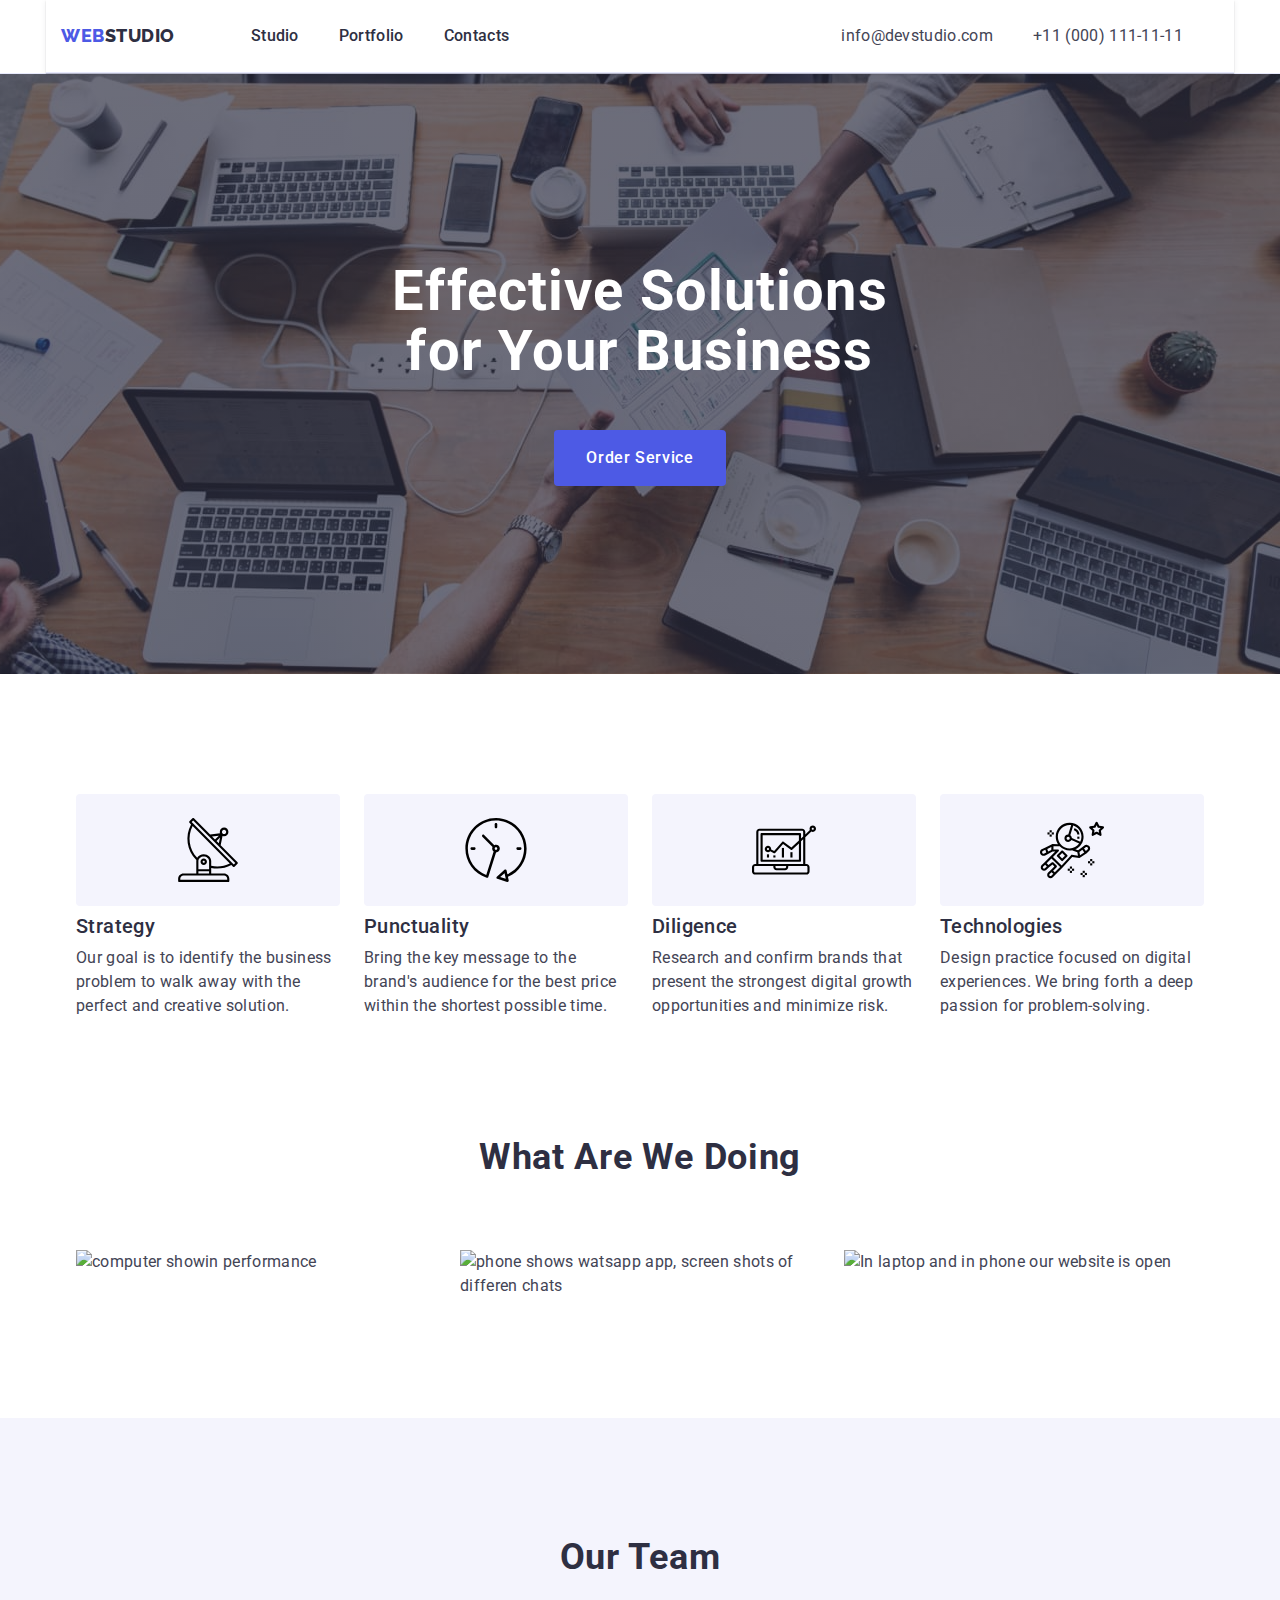
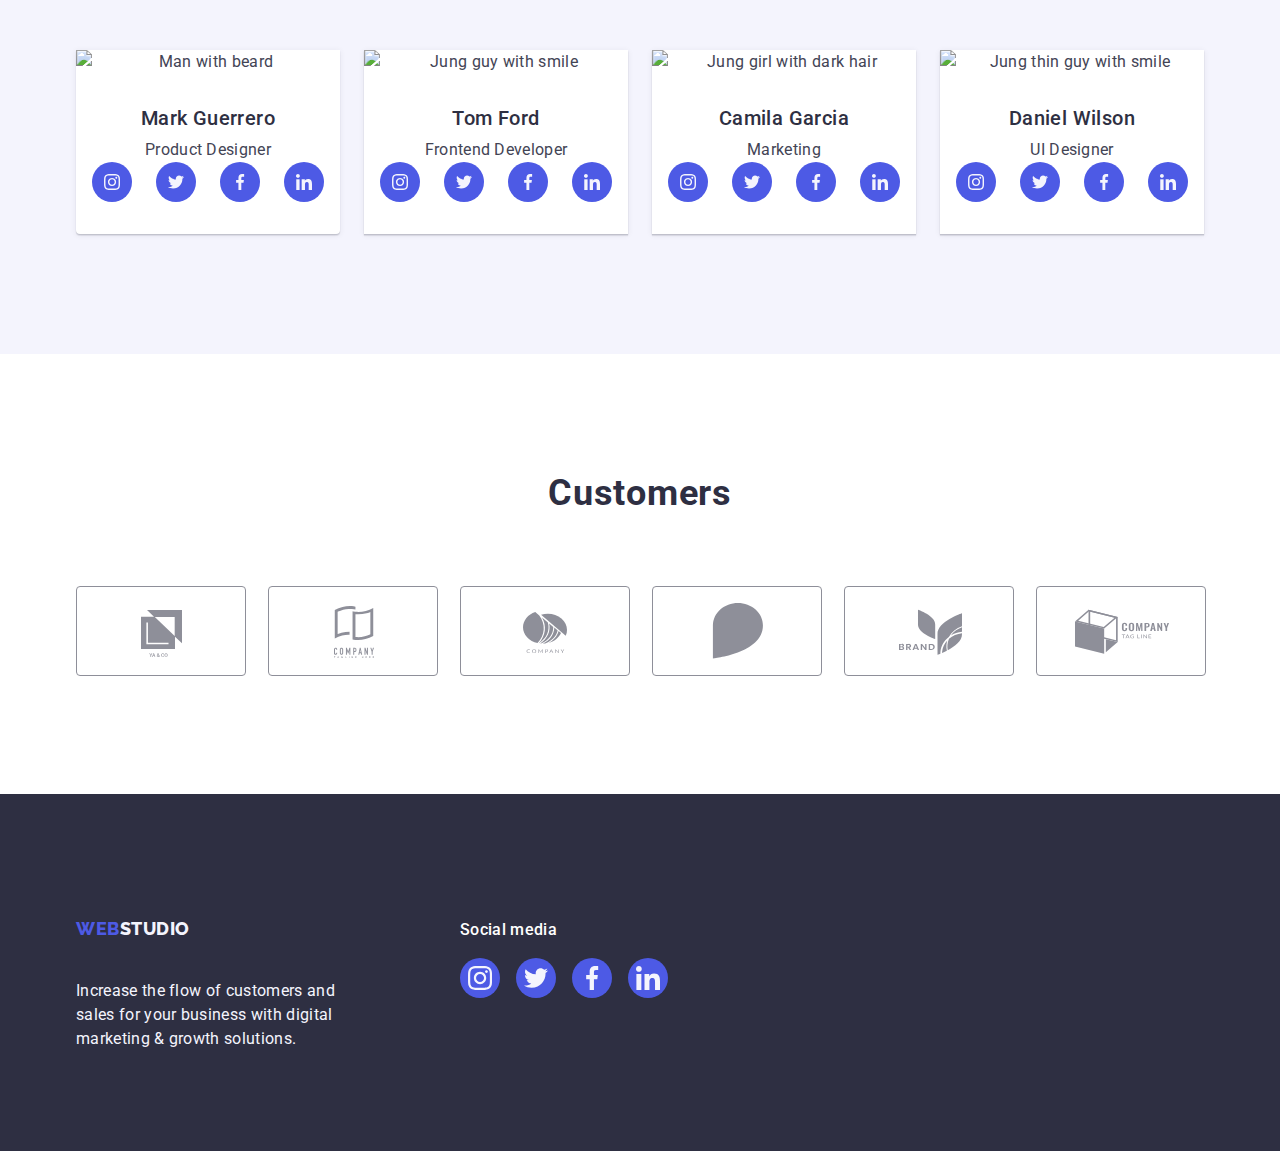
==== commit 85154b67: "svg" ====
--- a/index.html
+++ b/index.html
@@ -76,7 +76,7 @@
             <li class="item">
               <div class="icons-container">
                 <svg class="i-one" width="64" height="64">
-                  <use href="./images/antenna.svg#antenna"></use>
+                  <use href="./images/icons.svg#antenna"></use>
                 </svg>
               </div>
               <h3 class="heading-three">Strategy</h3>
@@ -88,7 +88,7 @@
             <li class="item">
               <div class="icons-container">
                 <svg class="i-two" width="64" height="64">
-                  <use href="./images/clock.svg#clock"></use>
+                  <use href="./images/icons.svg#clock"></use>
                 </svg>
               </div>
               <h3 class="heading-three">Punctuality</h3>
@@ -100,7 +100,7 @@
             <li class="item">
               <div class="icons-container">
                 <svg class="i-three" width="64" height="64">
-                  <use href="./images/diagram.svg#diagram"></use>
+                  <use href="./images/icons.svg#diagram"></use>
                 </svg>
               </div>
               <h3 class="heading-three">Diligence</h3>
@@ -112,7 +112,7 @@
             <li class="item">
               <div class="icons-container">
                 <svg class="i-four" width="64" height="64">
-                  <use href="./images/astronaut.svg#astronaut"></use>
+                  <use href="./images/icons.svg#astronaut"></use>
                 </svg>
               </div>
               <h3 class="heading-three">Technologies</h3>
@@ -177,28 +177,28 @@
                   <li class="icon-item">
                     <a href="" aria-label="Link to Instagram" class="icon-link"
                       ><svg width="16" height="16" class="icon-order instagram">
-                        <use href="./images/instagram.svg#instagram"></use>
+                        <use href="./images/icons.svg#instagram"></use>
                       </svg>
                     </a>
                   </li>
                   <li class="icon-item">
                     <a href="" aria-label="Link to Twitter" class="icon-link"
                       ><svg width="16" height="16" class="icon-order twitter">
-                        <use href="./images/twitter.svg#twitter"></use>
+                        <use href="./images/icons.svg#twitter"></use>
                       </svg>
                     </a>
                   </li>
                   <li class="icon-item">
                     <a href="" aria-label="Link to Facebook" class="icon-link"
                       ><svg width="16" height="16" class="icon-order facebook">
-                        <use href="./images/facebook.svg#facebook"></use>
+                        <use href="./images/icons.svg#facebook"></use>
                       </svg>
                     </a>
                   </li>
                   <li class="icon-item">
                     <a href="" aria-label="Link to Linkedln" class="icon-link"
                       ><svg width="16" height="16" class="icon-order linkedin">
-                        <use href="./images/linkedin.svg#linkedin"></use>
+                        <use href="./images/icons.svg#linkedin"></use>
                       </svg>
                     </a>
                   </li>
@@ -219,28 +219,28 @@
                   <li class="icon-item">
                     <a href="" aria-label="Link to Instagram" class="icon-link"
                       ><svg width="16" height="16" class="icon-order instagram">
-                        <use href="./images/instagram.svg#instagram"></use>
+                        <use href="./images/icons.svg#instagram"></use>
                       </svg>
                     </a>
                   </li>
                   <li class="icon-item">
                     <a href="" aria-label="Link to Twitter" class="icon-link"
                       ><svg width="16" height="16" class="icon-order twitter">
-                        <use href="./images/twitter.svg#twitter"></use>
+                        <use href="./images/icons.svg#twitter"></use>
                       </svg>
                     </a>
                   </li>
                   <li class="icon-item">
                     <a href="" aria-label="Link to Facebook" class="icon-link"
                       ><svg width="16" height="16" class="icon-order facebook">
-                        <use href="./images/facebook.svg#facebook"></use>
+                        <use href="./images/icons.svg#facebook"></use>
                       </svg>
                     </a>
                   </li>
                   <li class="icon-item">
                     <a href="" aria-label="Link to Linkedln" class="icon-link"
                       ><svg width="16" height="16" class="icon-order linkedin">
-                        <use href="./images/linkedin.svg#linkedin"></use>
+                        <use href="./images/icons.svg#linkedin"></use>
                       </svg>
                     </a>
                   </li>
@@ -261,28 +261,28 @@
                   <li class="icon-item">
                     <a href="" aria-label="Link to Instagram" class="icon-link"
                       ><svg width="16" height="16" class="icon-order instagram">
-                        <use href="./images/instagram.svg#instagram"></use>
+                        <use href="./images/icons.svg#instagram"></use>
                       </svg>
                     </a>
                   </li>
                   <li class="icon-item">
                     <a href="" aria-label="Link to Twitter" class="icon-link"
                       ><svg width="16" height="16" class="icon-order twitter">
-                        <use href="./images/twitter.svg#twitter"></use>
+                        <use href="./images/icons.svg#twitter"></use>
                       </svg>
                     </a>
                   </li>
                   <li class="icon-item">
                     <a href="" aria-label="Link to Facebook" class="icon-link"
                       ><svg width="16" height="16" class="icon-order facebook">
-                        <use href="./images/facebook.svg#facebook"></use>
+                        <use href="./images/icons.svg#facebook"></use>
                       </svg>
                     </a>
                   </li>
                   <li class="icon-item">
                     <a href="" aria-label="Link to Linkedln" class="icon-link"
                       ><svg width="16" height="16" class="icon-order linkedin">
-                        <use href="./images/linkedin.svg#linkedin"></use>
+                        <use href="./images/icons.svg#linkedin"></use>
                       </svg>
                     </a>
                   </li>
@@ -303,28 +303,28 @@
                   <li class="icon-item">
                     <a href="" aria-label="Link to Instagram" class="icon-link"
                       ><svg width="16" height="16" class="icon-order instagram">
-                        <use href="./images/instagram.svg#instagram"></use>
+                        <use href="./images/icons.svg#instagram"></use>
                       </svg>
                     </a>
                   </li>
                   <li class="icon-item">
                     <a href="" aria-label="Link to Twitter" class="icon-link"
                       ><svg width="16" height="16" class="icon-order twitter">
-                        <use href="./images/twitter.svg#twitter"></use>
+                        <use href="./images/icons.svg#twitter"></use>
                       </svg>
                     </a>
                   </li>
                   <li class="icon-item">
                     <a href="" aria-label="Link to Facebook" class="icon-link"
                       ><svg width="16" height="16" class="icon-order facebook">
-                        <use href="./images/facebook.svg#facebook"></use>
+                        <use href="./images/icons.svg#facebook"></use>
                       </svg>
                     </a>
                   </li>
                   <li class="icon-item">
                     <a href="" aria-label="Link to Linkedln" class="icon-link"
                       ><svg width="16" height="16" class="icon-order linkedin">
-                        <use href="./images/linkedin.svg#linkedin"></use>
+                        <use href="./images/icons.svg#linkedin"></use>
                       </svg>
                     </a>
                   </li>
@@ -342,42 +342,42 @@
             <li class="logo-item">
               <a class="logo-link"
                 ><svg width="104" height="56" class="logo-svg">
-                  <use href="./images/logo-one.svg#logo-one"></use>
+                  <use href="./images/icons.svg#logo-one"></use>
                 </svg>
               </a>
             </li>
             <li class="logo-item">
               <a class="logo-link"
                 ><svg width="104" height="56" class="logo-svg">
-                  <use href="./images/logo-two.svg#logo-two"></use>
+                  <use href="./images/icons.svg#logo-two"></use>
                 </svg>
               </a>
             </li>
             <li class="logo-item">
               <a class="logo-link"
                 ><svg width="104" height="56" class="logo-svg">
-                  <use href="./images/logo-three.svg#logo-three"></use>
+                  <use href="./images/icons.svg#logo-three"></use>
                 </svg>
               </a>
             </li>
             <li class="logo-item">
               <a class="logo-link"
                 ><svg width="104" height="56" class="logo-svg">
-                  <use href="./images/logo-four.svg#logo-four"></use>
+                  <use href="./images/icons.svg#vector-two"></use>
                 </svg>
               </a>
             </li>
             <li class="logo-item">
               <a class="logo-link">
                 <svg width="104" height="56" class="logo-svg">
-                  <use href="./images/logo-five.svg#logo-five"></use>
+                  <use href="./images/icons.svg#logo-four"></use>
                 </svg>
               </a>
             </li>
             <li class="logo-item">
               <a class="logo-link"
                 ><svg width="104" height="56" class="logo-svg">
-                  <use href="./images/logo-six.svg#logo-six"></use>
+                  <use href="./images/icons.svg#logo-five"></use>
                 </svg>
               </a>
             </li>
@@ -387,7 +387,7 @@
     </main>
     <!-- Footer -->
     <footer class="footer-one">
-      <div class="container">
+      <div class="container container-footer">
         <div class="text-logo-container">
           <a href="./index.html" class="logo list link space"
             >Web<span class="logo-s footer list link">Studio</span></a
@@ -406,8 +406,8 @@
                 href=""
                 aria-label="Link to Instagram"
                 class="icon-link-social-links"
-                ><svg width="24" height="24" class="icon-instagram">
-                  <use href="./images/instagram.svg#instagram"></use>
+                ><svg width="24" height="24" class="icon-order instagram">
+                  <use href="./images/icons.svg#instagram"></use>
                 </svg>
               </a>
             </li>
@@ -417,7 +417,7 @@
                 aria-label="Link to Twitter"
                 class="icon-link-social-links"
                 ><svg width="24" height="24" class="icon-order twitter">
-                  <use href="./images/twitter.svg#twitter"></use>
+                  <use href="./images/icons.svg#twitter"></use>
                 </svg>
               </a>
             </li>
@@ -426,8 +426,8 @@
                 href=""
                 aria-label="Link to Facebook"
                 class="icon-link-social-links"
-                ><svg width="24" height="24" class="icon facebook">
-                  <use href="./images/facebook.svg#facebook"></use>
+                ><svg width="24" height="24" class="icon-order facebook">
+                  <use href="./images/icons.svg#facebook"></use>
                 </svg>
               </a>
             </li>
@@ -436,8 +436,8 @@
                 href=""
                 aria-label="Link to Linkedln"
                 class="icon-link-social-links"
-                ><svg width="24" height="24" class="icon linkedin">
-                  <use href="./images/linkedin.svg#linkedin"></use>
+                ><svg width="24" height="24" class="icon-order linkedin">
+                  <use href="./images/icons.svg#linkedin"></use>
                 </svg>
               </a>
             </li>
--- a/css/styles.css
+++ b/css/styles.css
@@ -581,7 +581,9 @@
   padding-top: 100px;
   padding-bottom: 100px;
   background-color: var(--navy-blue);
-
+}
+
+.container-footer {
   display: flex;
   align-items: baseline;
 }
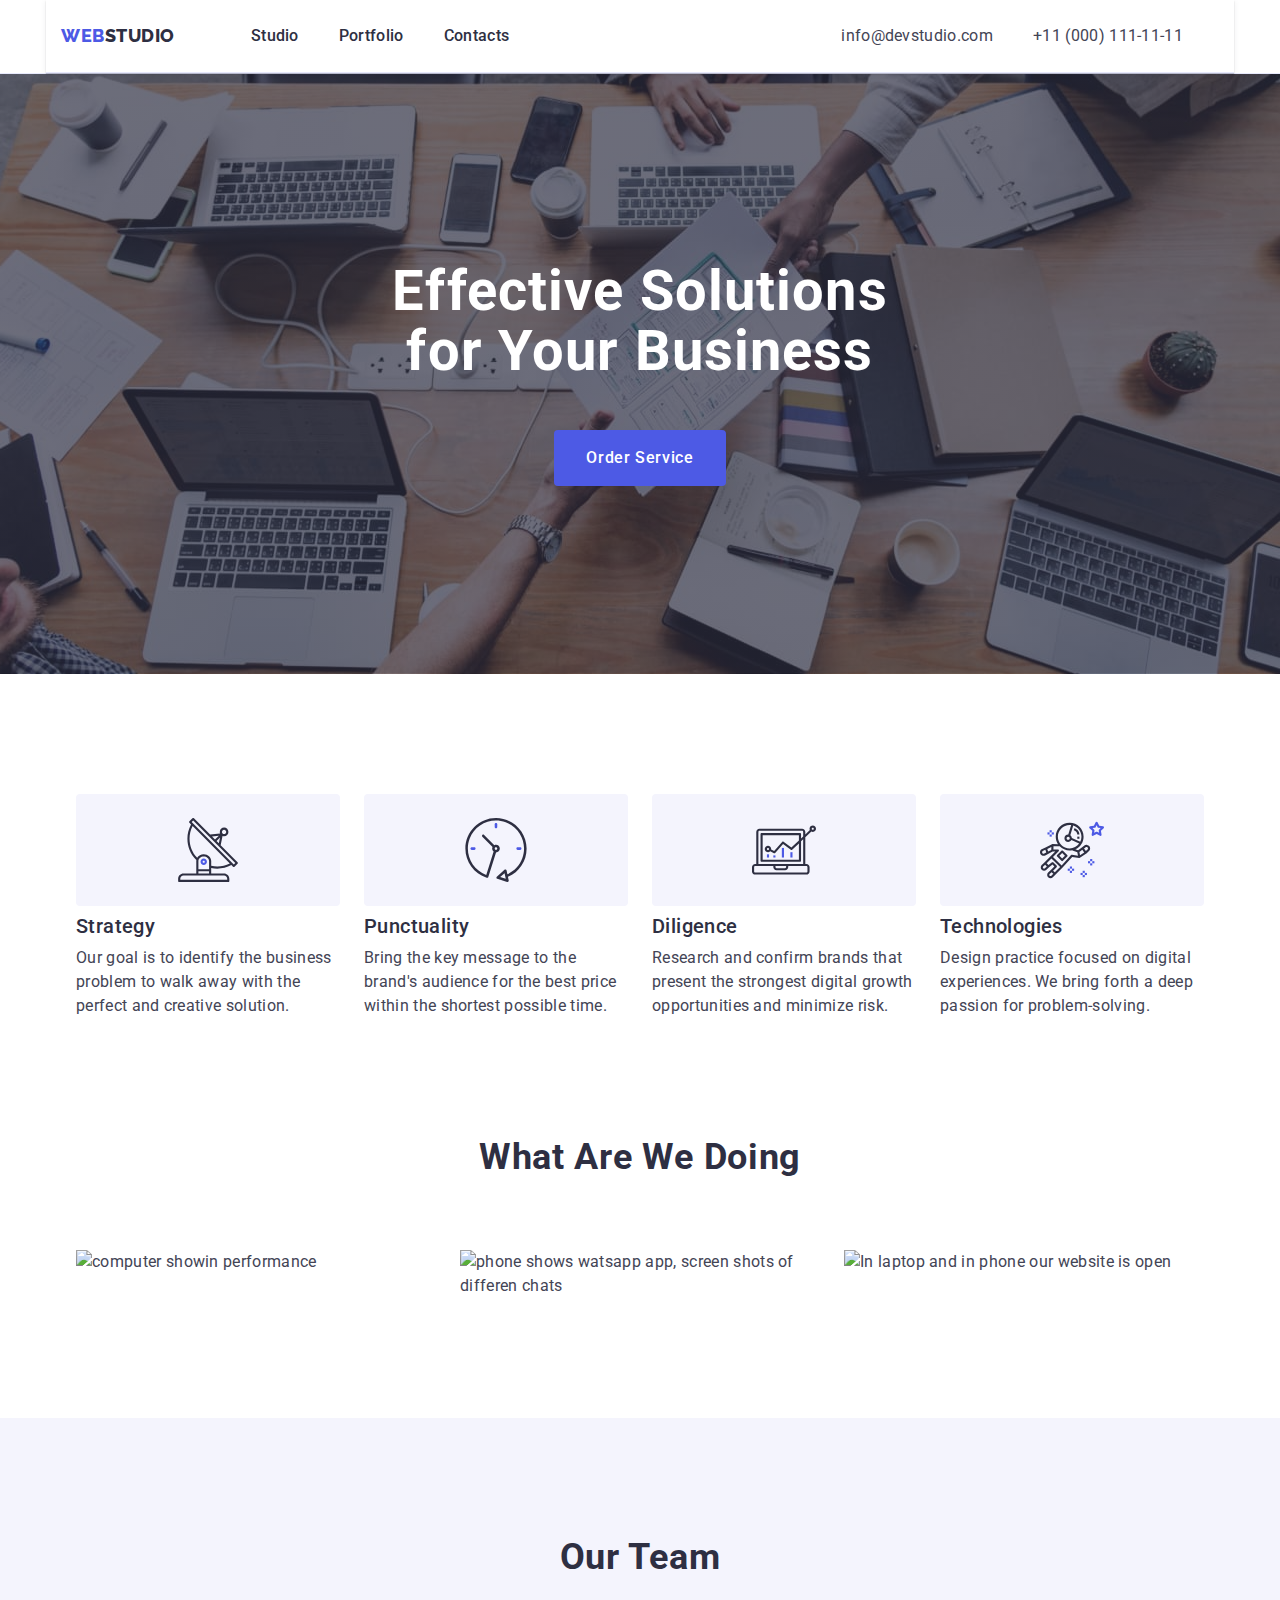
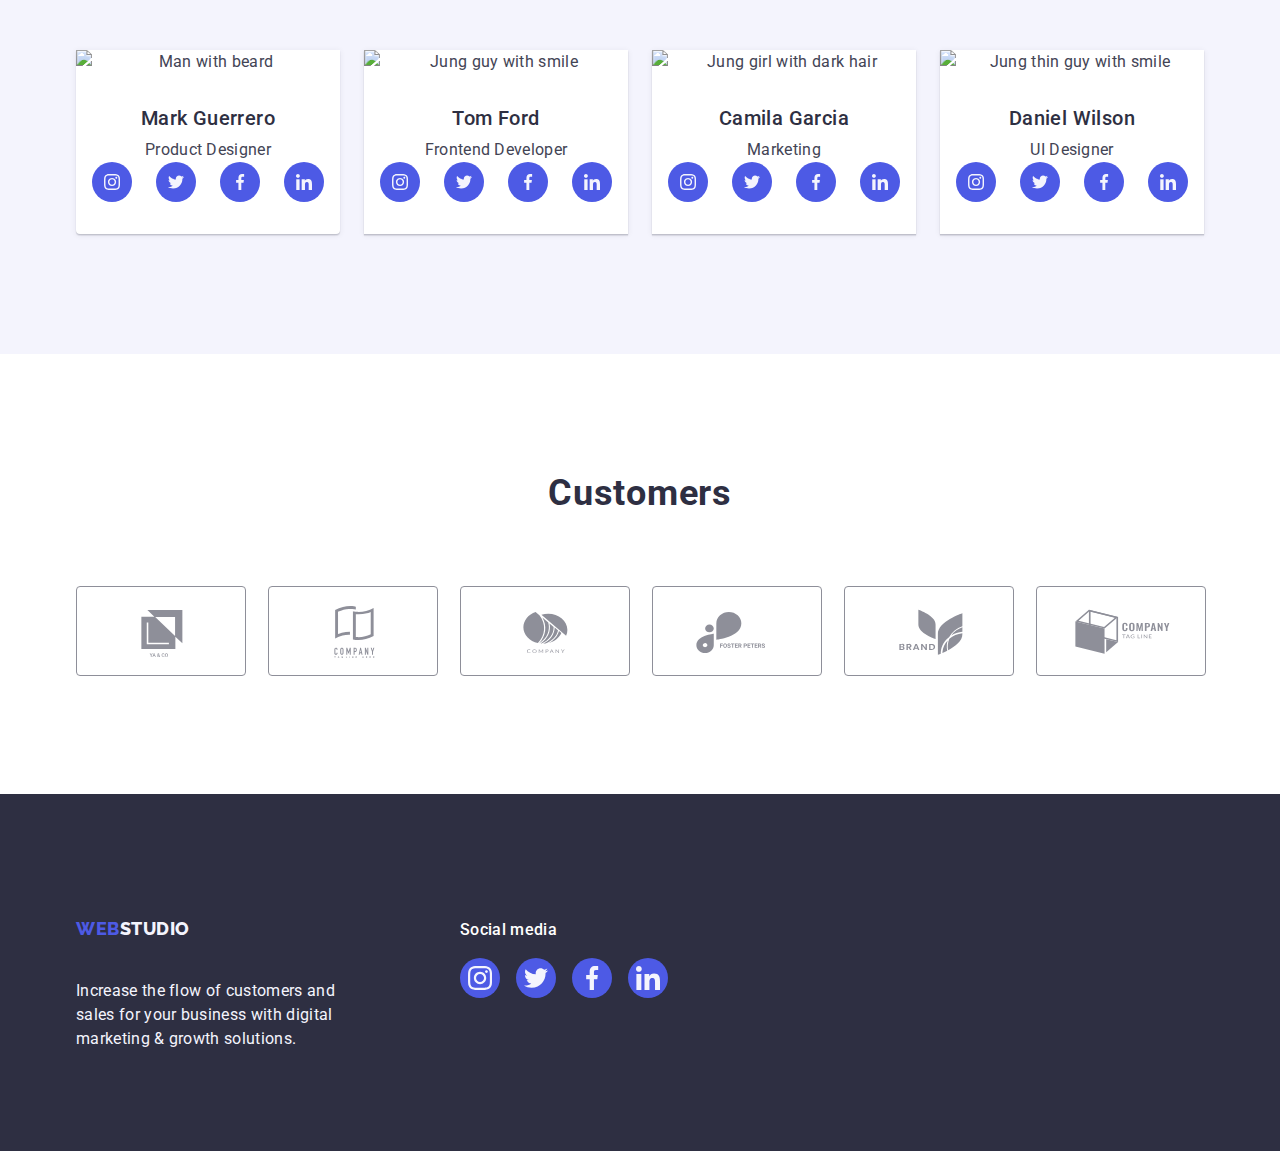
==== commit f5d7c920: "logo new sprite" ====
--- a/index.html
+++ b/index.html
@@ -176,28 +176,28 @@
                 <ul class="list icons-list">
                   <li class="icon-item">
                     <a href="" aria-label="Link to Instagram" class="icon-link"
-                      ><svg width="16" height="16" class="icon-order instagram">
+                      ><svg width="16" height="16" class="icon-order">
                         <use href="./images/icons.svg#instagram"></use>
                       </svg>
                     </a>
                   </li>
                   <li class="icon-item">
                     <a href="" aria-label="Link to Twitter" class="icon-link"
-                      ><svg width="16" height="16" class="icon-order twitter">
+                      ><svg width="16" height="16" class="icon-order">
                         <use href="./images/icons.svg#twitter"></use>
                       </svg>
                     </a>
                   </li>
                   <li class="icon-item">
                     <a href="" aria-label="Link to Facebook" class="icon-link"
-                      ><svg width="16" height="16" class="icon-order facebook">
+                      ><svg width="16" height="16" class="icon-order">
                         <use href="./images/icons.svg#facebook"></use>
                       </svg>
                     </a>
                   </li>
                   <li class="icon-item">
                     <a href="" aria-label="Link to Linkedln" class="icon-link"
-                      ><svg width="16" height="16" class="icon-order linkedin">
+                      ><svg width="16" height="16" class="icon-order">
                         <use href="./images/icons.svg#linkedin"></use>
                       </svg>
                     </a>
@@ -218,28 +218,28 @@
                 <ul class="list icons-list">
                   <li class="icon-item">
                     <a href="" aria-label="Link to Instagram" class="icon-link"
-                      ><svg width="16" height="16" class="icon-order instagram">
+                      ><svg width="16" height="16" class="icon-order">
                         <use href="./images/icons.svg#instagram"></use>
                       </svg>
                     </a>
                   </li>
                   <li class="icon-item">
                     <a href="" aria-label="Link to Twitter" class="icon-link"
-                      ><svg width="16" height="16" class="icon-order twitter">
+                      ><svg width="16" height="16" class="icon-order">
                         <use href="./images/icons.svg#twitter"></use>
                       </svg>
                     </a>
                   </li>
                   <li class="icon-item">
                     <a href="" aria-label="Link to Facebook" class="icon-link"
-                      ><svg width="16" height="16" class="icon-order facebook">
+                      ><svg width="16" height="16" class="icon-order">
                         <use href="./images/icons.svg#facebook"></use>
                       </svg>
                     </a>
                   </li>
                   <li class="icon-item">
                     <a href="" aria-label="Link to Linkedln" class="icon-link"
-                      ><svg width="16" height="16" class="icon-order linkedin">
+                      ><svg width="16" height="16" class="icon-order">
                         <use href="./images/icons.svg#linkedin"></use>
                       </svg>
                     </a>
@@ -260,28 +260,28 @@
                 <ul class="list icons-list">
                   <li class="icon-item">
                     <a href="" aria-label="Link to Instagram" class="icon-link"
-                      ><svg width="16" height="16" class="icon-order instagram">
+                      ><svg width="16" height="16" class="icon-order">
                         <use href="./images/icons.svg#instagram"></use>
                       </svg>
                     </a>
                   </li>
                   <li class="icon-item">
                     <a href="" aria-label="Link to Twitter" class="icon-link"
-                      ><svg width="16" height="16" class="icon-order twitter">
+                      ><svg width="16" height="16" class="icon-order">
                         <use href="./images/icons.svg#twitter"></use>
                       </svg>
                     </a>
                   </li>
                   <li class="icon-item">
                     <a href="" aria-label="Link to Facebook" class="icon-link"
-                      ><svg width="16" height="16" class="icon-order facebook">
+                      ><svg width="16" height="16" class="icon-order">
                         <use href="./images/icons.svg#facebook"></use>
                       </svg>
                     </a>
                   </li>
                   <li class="icon-item">
                     <a href="" aria-label="Link to Linkedln" class="icon-link"
-                      ><svg width="16" height="16" class="icon-order linkedin">
+                      ><svg width="16" height="16" class="icon-order">
                         <use href="./images/icons.svg#linkedin"></use>
                       </svg>
                     </a>
@@ -302,28 +302,28 @@
                 <ul class="list icons-list">
                   <li class="icon-item">
                     <a href="" aria-label="Link to Instagram" class="icon-link"
-                      ><svg width="16" height="16" class="icon-order instagram">
+                      ><svg width="16" height="16" class="icon-order">
                         <use href="./images/icons.svg#instagram"></use>
                       </svg>
                     </a>
                   </li>
                   <li class="icon-item">
                     <a href="" aria-label="Link to Twitter" class="icon-link"
-                      ><svg width="16" height="16" class="icon-order twitter">
+                      ><svg width="16" height="16" class="icon-order">
                         <use href="./images/icons.svg#twitter"></use>
                       </svg>
                     </a>
                   </li>
                   <li class="icon-item">
                     <a href="" aria-label="Link to Facebook" class="icon-link"
-                      ><svg width="16" height="16" class="icon-order facebook">
+                      ><svg width="16" height="16" class="icon-order">
                         <use href="./images/icons.svg#facebook"></use>
                       </svg>
                     </a>
                   </li>
                   <li class="icon-item">
                     <a href="" aria-label="Link to Linkedln" class="icon-link"
-                      ><svg width="16" height="16" class="icon-order linkedin">
+                      ><svg width="16" height="16" class="icon-order">
                         <use href="./images/icons.svg#linkedin"></use>
                       </svg>
                     </a>
@@ -363,21 +363,21 @@
             <li class="logo-item">
               <a class="logo-link"
                 ><svg width="104" height="56" class="logo-svg">
-                  <use href="./images/icons.svg#vector-two"></use>
+                  <use href="./images/icons.svg#logo-four"></use>
                 </svg>
               </a>
             </li>
             <li class="logo-item">
               <a class="logo-link">
                 <svg width="104" height="56" class="logo-svg">
-                  <use href="./images/icons.svg#logo-four"></use>
+                  <use href="./images/icons.svg#logo-five"></use>
                 </svg>
               </a>
             </li>
             <li class="logo-item">
               <a class="logo-link"
                 ><svg width="104" height="56" class="logo-svg">
-                  <use href="./images/icons.svg#logo-five"></use>
+                  <use href="./images/icons.svg#logo-six"></use>
                 </svg>
               </a>
             </li>
@@ -406,7 +406,7 @@
                 href=""
                 aria-label="Link to Instagram"
                 class="icon-link-social-links"
-                ><svg width="24" height="24" class="icon-order instagram">
+                ><svg width="24" height="24" class="icon-order">
                   <use href="./images/icons.svg#instagram"></use>
                 </svg>
               </a>
@@ -416,7 +416,7 @@
                 href=""
                 aria-label="Link to Twitter"
                 class="icon-link-social-links"
-                ><svg width="24" height="24" class="icon-order twitter">
+                ><svg width="24" height="24" class="icon-order">
                   <use href="./images/icons.svg#twitter"></use>
                 </svg>
               </a>
@@ -426,7 +426,7 @@
                 href=""
                 aria-label="Link to Facebook"
                 class="icon-link-social-links"
-                ><svg width="24" height="24" class="icon-order facebook">
+                ><svg width="24" height="24" class="icon-order">
                   <use href="./images/icons.svg#facebook"></use>
                 </svg>
               </a>
@@ -436,7 +436,7 @@
                 href=""
                 aria-label="Link to Linkedln"
                 class="icon-link-social-links"
-                ><svg width="24" height="24" class="icon-order linkedin">
+                ><svg width="24" height="24" class="icon-order">
                   <use href="./images/icons.svg#linkedin"></use>
                 </svg>
               </a>
--- a/css/styles.css
+++ b/css/styles.css
@@ -562,14 +562,9 @@
 
 .logo-link:hover,
 .logo-link:focus {
-  border-color: #404bbf;
-  color: #404bbf;
-}
-
-/* .logo-link:focus {
-  border-color: #404bbf;
-  color: #404bbf;
-} */
+  border: 1px solid var(--ocean);
+  color: var(--ocean);
+}
 
 .logo-svg {
   fill: currentColor;
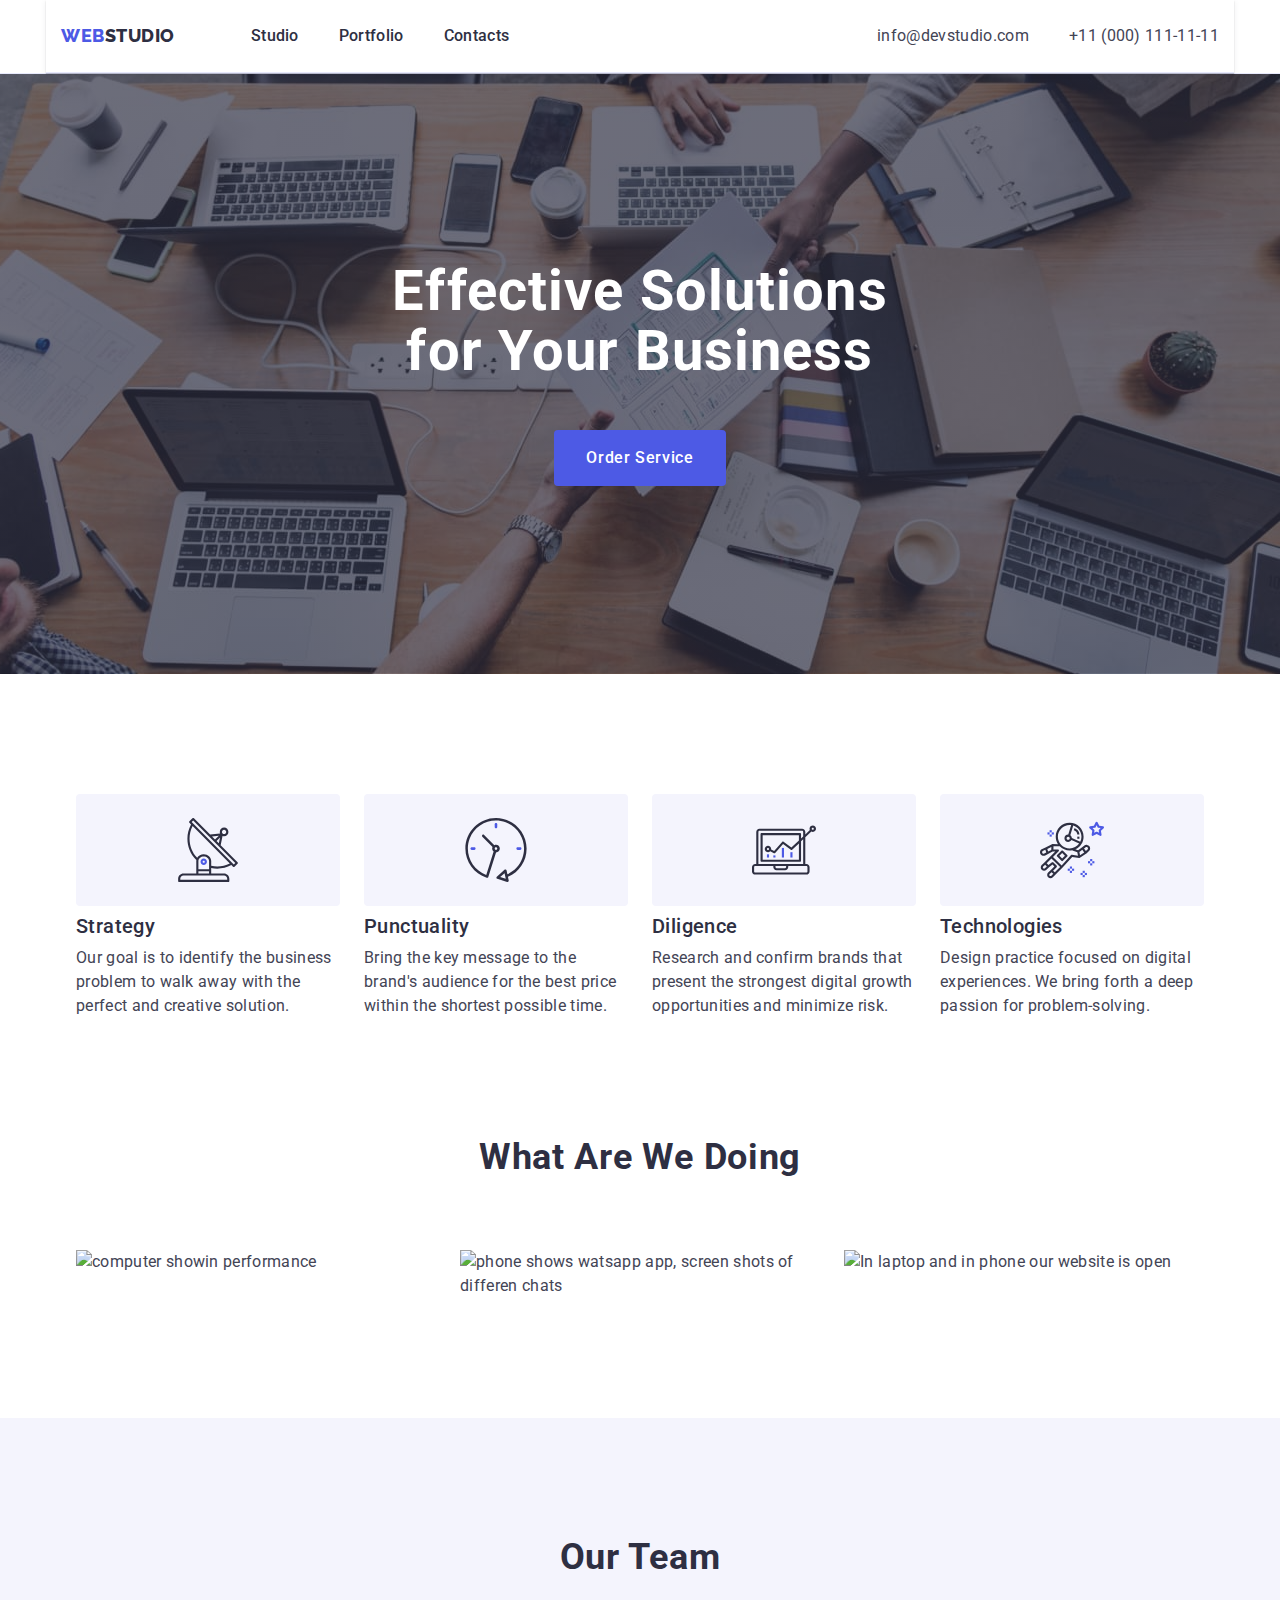
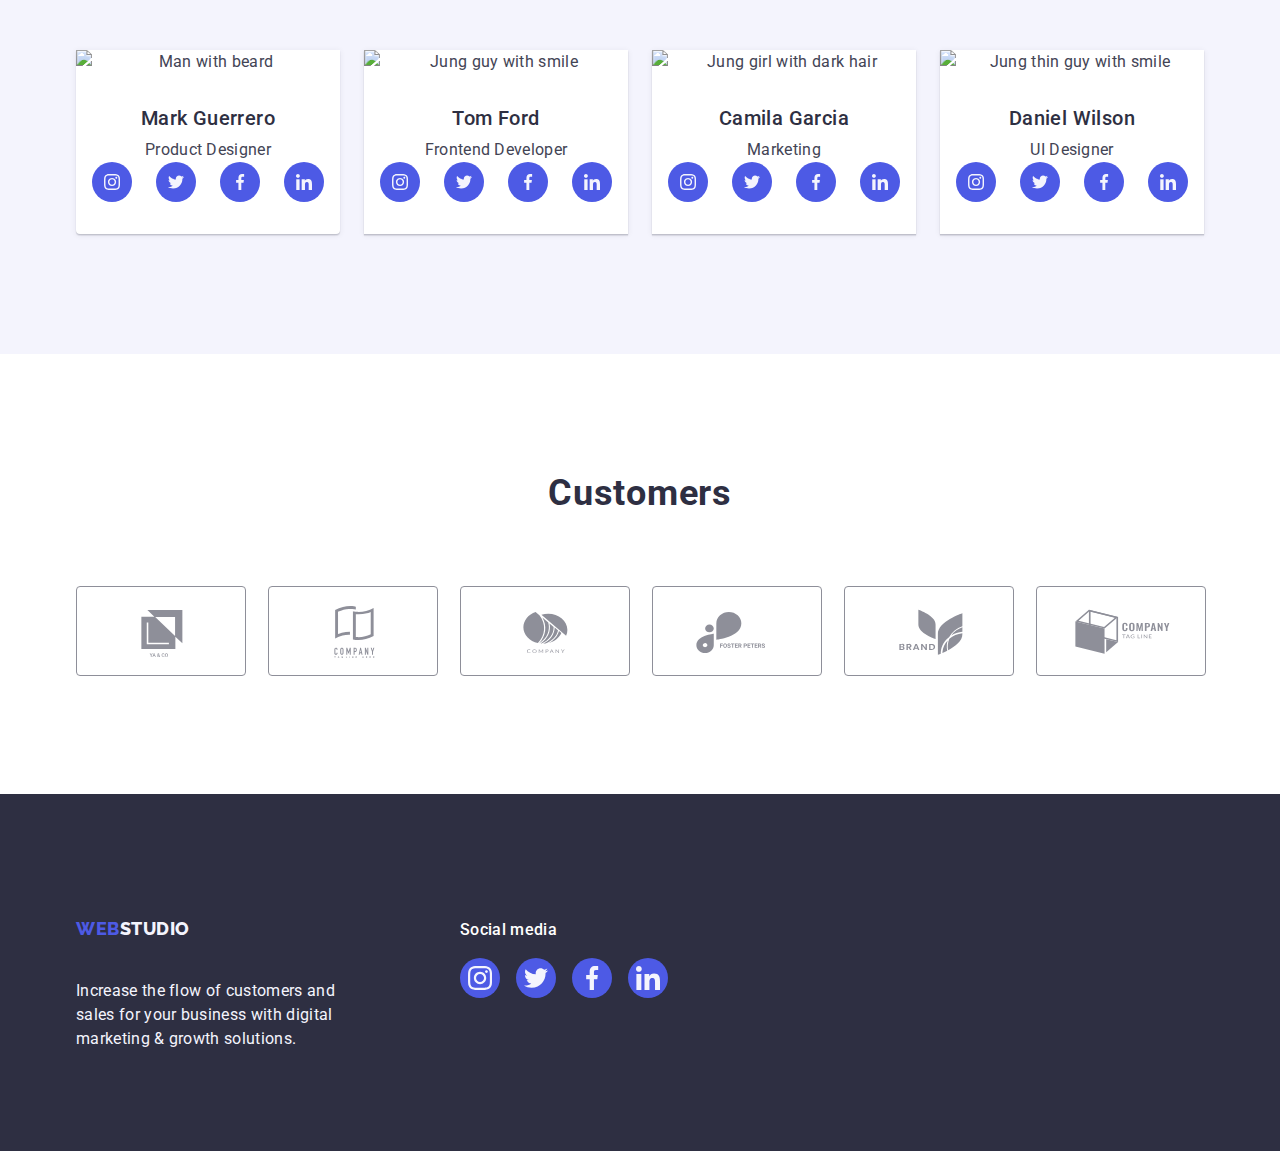
==== commit f5575ad4: "color-icons-hover/focus" ====
--- a/index.html
+++ b/index.html
@@ -1,9 +1,11 @@
 <!DOCTYPE html>
 <html lang="en">
   <head>
+    <!-- Meta -->
     <meta charset="utf-8" />
     <meta name="viewport" content="width=device-width, initial-scale=1.0" />
     <title>Main Page</title>
+    <!-- Fonts -->
     <link rel="preconnect" href="https://fonts.googleapis.com" />
     <link rel="preconnect" href="https://fonts.gstatic.com" crossorigin />
     <link
@@ -17,8 +19,7 @@
       crossorigin="anonymous"
       referrerpolicy="no-referrer"
     />
-    <!-- <link rel="stylesheet" type="text/css" href="./css/common.css" /> 
-    <link rel="stylesheet" href="./css/main.css" type="text/css" />-->
+    <!-- CSS Styles -->
     <link rel="stylesheet" href="./css/styles.css" type="text/css" />
   </head>
   <body>
@@ -27,27 +28,60 @@
       <div class="container header main-nav">
         <!-- Navigation to other pages -->
         <nav class="navigation">
-          <a href="./index.html" class="logo list link"
+          <a
+            href="./index.html"
+            class="logo list link"
+            target="_blank"
+            rel="noopener no-referrer"
+            aria-label="Main Page"
             >Web<span class="logo-s list link">Studio</span></a
           >
 
           <ul class="site-nav list">
-            <li class="item"><a href="./index.html" class="link">Studio</a></li>
-            <li class="item">
-              <a href="./portfolio.html" class="link">Portfolio</a>
-            </li>
-            <li class="item"><a href="" class="link">Contacts</a></li>
+            <li class="item">
+              <a
+                href="./index.html"
+                class="link current"
+                target="_blank"
+                rel="noopener no-referrer"
+                aria-label="Main Page"
+                >Studio</a
+              >
+            </li>
+            <li class="item">
+              <a
+                href="./portfolio.html"
+                class="link current"
+                target="_blank"
+                rel="noopener no-referrer"
+                aria-label="Portfolio"
+                >Portfolio</a
+              >
+            </li>
+            <li class="item">
+              <a
+                href="https://www.Linkedln.com"
+                class="link current"
+                target="_blank"
+                rel="noopener no-referrer"
+                aria-label="Contacts"
+                >Contacts</a
+              >
+            </li>
           </ul>
         </nav>
+        <!-- Contacts -->
         <address class="address">
           <ul class="contact-list list">
             <li class="item">
-              <a href="mailto:info@devstudio.com" class="link"
+              <a href="mailto:info@devstudio.com" class="contact-link link"
                 >info@devstudio.com</a
               >
             </li>
             <li class="item">
-              <a href="tel:+110001111111" class="link">+11 (000) 111-11-11</a>
+              <a href="tel:+110001111111" class="contact-link link"
+                >+11 (000) 111-11-11</a
+              >
             </li>
           </ul>
         </address>
@@ -62,7 +96,9 @@
           <h1 class="heading-one centered">
             Effective Solutions for Your Business
           </h1>
-          <button type="button" class="button primary">Order Service</button>
+          <button type="button" class="button primary" data-modal-open>
+            Order Service
+          </button>
         </div>
       </section>
       <!-- Section 2 Funktion Info -->
@@ -175,28 +211,40 @@
                 <p class="paragraph-primary">Product Designer</p>
                 <ul class="list icons-list">
                   <li class="icon-item">
-                    <a href="" aria-label="Link to Instagram" class="icon-link"
+                    <a
+                      href="https://www.Instagram.com"
+                      aria-label="Link to Instagram"
+                      class="icon-link"
                       ><svg width="16" height="16" class="icon-order">
                         <use href="./images/icons.svg#instagram"></use>
                       </svg>
                     </a>
                   </li>
                   <li class="icon-item">
-                    <a href="" aria-label="Link to Twitter" class="icon-link"
+                    <a
+                      href="https://www.Twitter.com"
+                      aria-label="Link to Twitter"
+                      class="icon-link"
                       ><svg width="16" height="16" class="icon-order">
                         <use href="./images/icons.svg#twitter"></use>
                       </svg>
                     </a>
                   </li>
                   <li class="icon-item">
-                    <a href="" aria-label="Link to Facebook" class="icon-link"
+                    <a
+                      href="https://www.Facebook.com"
+                      aria-label="Link to Facebook"
+                      class="icon-link"
                       ><svg width="16" height="16" class="icon-order">
                         <use href="./images/icons.svg#facebook"></use>
                       </svg>
                     </a>
                   </li>
                   <li class="icon-item">
-                    <a href="" aria-label="Link to Linkedln" class="icon-link"
+                    <a
+                      href="https://www.Linkedln.com"
+                      aria-label="Link to Linkedln"
+                      class="icon-link"
                       ><svg width="16" height="16" class="icon-order">
                         <use href="./images/icons.svg#linkedin"></use>
                       </svg>
@@ -217,28 +265,40 @@
                 <p class="paragraph-primary">Frontend Developer</p>
                 <ul class="list icons-list">
                   <li class="icon-item">
-                    <a href="" aria-label="Link to Instagram" class="icon-link"
+                    <a
+                      href="https://www.Linkedln.com"
+                      aria-label="Link to Instagram"
+                      class="icon-link"
                       ><svg width="16" height="16" class="icon-order">
                         <use href="./images/icons.svg#instagram"></use>
                       </svg>
                     </a>
                   </li>
                   <li class="icon-item">
-                    <a href="" aria-label="Link to Twitter" class="icon-link"
+                    <a
+                      href="https://www.Linkedln.com"
+                      aria-label="Link to Twitter"
+                      class="icon-link"
                       ><svg width="16" height="16" class="icon-order">
                         <use href="./images/icons.svg#twitter"></use>
                       </svg>
                     </a>
                   </li>
                   <li class="icon-item">
-                    <a href="" aria-label="Link to Facebook" class="icon-link"
+                    <a
+                      href="https://www.Linkedln.com"
+                      aria-label="Link to Facebook"
+                      class="icon-link"
                       ><svg width="16" height="16" class="icon-order">
                         <use href="./images/icons.svg#facebook"></use>
                       </svg>
                     </a>
                   </li>
                   <li class="icon-item">
-                    <a href="" aria-label="Link to Linkedln" class="icon-link"
+                    <a
+                      href="https://www.Linkedln.com"
+                      aria-label="Link to Linkedln"
+                      class="icon-link"
                       ><svg width="16" height="16" class="icon-order">
                         <use href="./images/icons.svg#linkedin"></use>
                       </svg>
@@ -259,28 +319,40 @@
                 <p class="paragraph-primary">Marketing</p>
                 <ul class="list icons-list">
                   <li class="icon-item">
-                    <a href="" aria-label="Link to Instagram" class="icon-link"
+                    <a
+                      href="https://www.Linkedln.com"
+                      aria-label="Link to Instagram"
+                      class="icon-link"
                       ><svg width="16" height="16" class="icon-order">
                         <use href="./images/icons.svg#instagram"></use>
                       </svg>
                     </a>
                   </li>
                   <li class="icon-item">
-                    <a href="" aria-label="Link to Twitter" class="icon-link"
+                    <a
+                      href="https://www.Linkedln.com"
+                      aria-label="Link to Twitter"
+                      class="icon-link"
                       ><svg width="16" height="16" class="icon-order">
                         <use href="./images/icons.svg#twitter"></use>
                       </svg>
                     </a>
                   </li>
                   <li class="icon-item">
-                    <a href="" aria-label="Link to Facebook" class="icon-link"
+                    <a
+                      href="https://www.Linkedln.com"
+                      aria-label="Link to Facebook"
+                      class="icon-link"
                       ><svg width="16" height="16" class="icon-order">
                         <use href="./images/icons.svg#facebook"></use>
                       </svg>
                     </a>
                   </li>
                   <li class="icon-item">
-                    <a href="" aria-label="Link to Linkedln" class="icon-link"
+                    <a
+                      href="https://www.Linkedln.com"
+                      aria-label="Link to Linkedln"
+                      class="icon-link"
                       ><svg width="16" height="16" class="icon-order">
                         <use href="./images/icons.svg#linkedin"></use>
                       </svg>
@@ -301,28 +373,40 @@
                 <p class="paragraph-primary">UI Designer</p>
                 <ul class="list icons-list">
                   <li class="icon-item">
-                    <a href="" aria-label="Link to Instagram" class="icon-link"
+                    <a
+                      href="https://www.Linkedln.com"
+                      aria-label="Link to Instagram"
+                      class="icon-link"
                       ><svg width="16" height="16" class="icon-order">
                         <use href="./images/icons.svg#instagram"></use>
                       </svg>
                     </a>
                   </li>
                   <li class="icon-item">
-                    <a href="" aria-label="Link to Twitter" class="icon-link"
+                    <a
+                      href="https://www.Linkedln.com"
+                      aria-label="Link to Twitter"
+                      class="icon-link"
                       ><svg width="16" height="16" class="icon-order">
                         <use href="./images/icons.svg#twitter"></use>
                       </svg>
                     </a>
                   </li>
                   <li class="icon-item">
-                    <a href="" aria-label="Link to Facebook" class="icon-link"
+                    <a
+                      href="https://www.Linkedln.com"
+                      aria-label="Link to Facebook"
+                      class="icon-link"
                       ><svg width="16" height="16" class="icon-order">
                         <use href="./images/icons.svg#facebook"></use>
                       </svg>
                     </a>
                   </li>
                   <li class="icon-item">
-                    <a href="" aria-label="Link to Linkedln" class="icon-link"
+                    <a
+                      href="https://www.Linkedln.com"
+                      aria-label="Link to Linkedln"
+                      class="icon-link"
                       ><svg width="16" height="16" class="icon-order">
                         <use href="./images/icons.svg#linkedin"></use>
                       </svg>
@@ -340,42 +424,62 @@
           <h2 class="heading-two centered">Customers</h2>
           <ul class="logo-list list">
             <li class="logo-item">
-              <a class="logo-link"
-                ><svg width="104" height="56" class="logo-svg">
+              <a
+                href="https://www.example.com"
+                aria-label="Example"
+                class="logo-link"
+              >
+                <svg width="104" height="56" class="logo-svg">
                   <use href="./images/icons.svg#logo-one"></use>
                 </svg>
               </a>
             </li>
             <li class="logo-item">
-              <a class="logo-link"
+              <a
+                href="https://www.example.com"
+                aria-label="Example"
+                class="logo-link"
                 ><svg width="104" height="56" class="logo-svg">
                   <use href="./images/icons.svg#logo-two"></use>
                 </svg>
               </a>
             </li>
             <li class="logo-item">
-              <a class="logo-link"
+              <a
+                href="https://www.example.com"
+                aria-label="Example"
+                class="logo-link"
                 ><svg width="104" height="56" class="logo-svg">
                   <use href="./images/icons.svg#logo-three"></use>
                 </svg>
               </a>
             </li>
             <li class="logo-item">
-              <a class="logo-link"
+              <a
+                href="https://www.example.com"
+                aria-label="Example"
+                class="logo-link"
                 ><svg width="104" height="56" class="logo-svg">
                   <use href="./images/icons.svg#logo-four"></use>
                 </svg>
               </a>
             </li>
             <li class="logo-item">
-              <a class="logo-link">
+              <a
+                href="https://www.example.com"
+                aria-label="Example"
+                class="logo-link"
+              >
                 <svg width="104" height="56" class="logo-svg">
                   <use href="./images/icons.svg#logo-five"></use>
                 </svg>
               </a>
             </li>
             <li class="logo-item">
-              <a class="logo-link"
+              <a
+                href="https://www.example.com"
+                aria-label="Example"
+                class="logo-link"
                 ><svg width="104" height="56" class="logo-svg">
                   <use href="./images/icons.svg#logo-six"></use>
                 </svg>
@@ -403,7 +507,7 @@
           <ul class="list icons-list-social-links">
             <li class="icon-item">
               <a
-                href=""
+                href="https://www.Linkedln.com"
                 aria-label="Link to Instagram"
                 class="icon-link-social-links"
                 ><svg width="24" height="24" class="icon-order">
@@ -413,7 +517,7 @@
             </li>
             <li class="icon-item">
               <a
-                href=""
+                href="https://www.Linkedln.com"
                 aria-label="Link to Twitter"
                 class="icon-link-social-links"
                 ><svg width="24" height="24" class="icon-order">
@@ -423,7 +527,7 @@
             </li>
             <li class="icon-item">
               <a
-                href=""
+                href="https://www.Linkedln.com"
                 aria-label="Link to Facebook"
                 class="icon-link-social-links"
                 ><svg width="24" height="24" class="icon-order">
@@ -433,7 +537,7 @@
             </li>
             <li class="icon-item">
               <a
-                href=""
+                href="https://www.Linkedln.com"
                 aria-label="Link to Linkedln"
                 class="icon-link-social-links"
                 ><svg width="24" height="24" class="icon-order">
@@ -445,5 +549,40 @@
         </div>
       </div>
     </footer>
+    <!-- Modal Window -->
+    <div class="backdrop is-hidden" data-modal>
+      <div class="modal">
+        <button type="button" class="modal-close-btn" data-modal-close>
+          <svg class="modal-close-icon" width="8" height="8">
+            <use href="./images/modal.svg#cross"></use>
+          </svg>
+        </button>
+        <h3 class="modal-title">
+          Leave your contacts and we will call you back
+        </h3>
+
+        <form class="modal-form">
+          <div class="modal-label">
+            <p class="modal-text-sub">Name</p>
+            <div class="modal-row">
+              <svg class="modal-input-icon" width="18" height="18">
+                <use href="./images/modal.svg#user"></use>
+              </svg>
+              <label class="modal-checkbox">
+                <input type="checkbox" />
+                <span class="modal-checkmark"></span>
+              </label>
+              <input type="text" name="name" class="form-input" />
+            </div>
+          </div>
+        </form>
+        <p class="modal-text">
+          Lorem ipsum, dolor sit amet consectetur adipisicing elit. Dignissimos
+          maiores dolor rem. Veniam eligendi, quaerat fuga maxime omnis
+          blanditiis. Perspiciatis minus dignissimos at deleniti nobis.
+        </p>
+      </div>
+    </div>
+    <script src="./js/modal.js"></script>
   </body>
 </html>
--- a/css/styles.css
+++ b/css/styles.css
@@ -7,11 +7,15 @@
   --ocean: #404bbf;
   --white: #ffffff;
   --black: #000000;
+  --black-a-01: rgba(0, 0, 0, 0.1);
+  --modal-bgc: rgba(46, 47, 66, 0.4);
+  --modal-bgc-light: #fcfcfc;
   --light-slate: #8e8f99;
   --box-shadow: 0px 2px 1px rgba(46, 47, 66, 0.08),
     0px 1px 1px rgba(46, 47, 66, 0.16), 0px 1px 6px rgba(46, 47, 66, 0.08);
   --box-shadow-buttons: 0px 3px 1px rgba(0, 0, 0, 0.1),
     0px 2px 1px rgba(0, 0, 0, 0.08), 0px 2px 2px rgba(0, 0, 0, 0.12);
+  --transition-timing-icon: background-color 250ms cubic-bezier(0.4, 0, 0.2, 1);
 }
 
 body {
@@ -100,10 +104,11 @@
   color: var(--white);
   background-color: var(--iris);
   border-color: var(--ocean);
+  transition: var(--transition-timing-icon);
 }
 .button.primary:hover,
 .button.primary:focus {
-  color: var(--ocean);
+  color: var(--white);
   background-color: var(--ocean);
 }
 
@@ -126,7 +131,7 @@
 .paragraph-primary {
   color: var(--slate);
 }
-/* Header 1 */
+/* Title 1 */
 .heading-one {
   margin-top: 0;
   margin-bottom: 48px;
@@ -141,7 +146,7 @@
   /* line-height: 60px; */
   letter-spacing: 1.12px;
 }
-/* Header 2 */
+/* Title 2 */
 .heading-two {
   color: var(--navy-blue);
 
@@ -154,7 +159,7 @@
   letter-spacing: 0.72px;
   text-transform: capitalize;
 }
-/* Header 3 */
+/* Title 3 */
 .heading-three {
   color: var(--navy-blue);
   margin-bottom: 6px;
@@ -213,15 +218,17 @@
   margin-right: auto;
 }
 
-/* Main */
+/*
+|======================== 
+|         Main 
+|========================
+*/
+
 .main-nav {
   display: flex;
   /* align-items: center; */
 }
 
-/* .page-header { 
-  background-color: greenyellow;
-}*/
 .navigation {
   display: flex;
   align-items: center;
@@ -271,24 +278,12 @@
   display: flex;
 }
 
-/* .site-nav .item {
-  margin-right: 40px;
-  background-color: tomato;
-} */
-
-/* .site-nav .item:last-child {
-  margin-right: 0;
-} */
 .site-nav .item {
   margin-right: 40px;
 }
 .site-nav .item:last-child {
   margin-right: 0;
 }
-
-/* .site-nav .item:not(:last-child) {
-  margin-right: 40px;
-} */
 
 .site-nav .link {
   display: block;
@@ -302,12 +297,50 @@
 
 .site-nav .link:hover,
 .site-nav .link:focus {
-  color: var(--ocean);
-}
-
-/* Contact List */
+  color: var(--ocean, #404bbf);
+  /*  */
+  transition-property: property-name; /* Specify the properties to animate */
+  transition-duration: 0.3s; /* Set the duration of the transition */
+  transition-timing-function: ease-in-out; /* Set the timing function */
+  /*  */
+}
+
+.current {
+  position: relative;
+  color: var(--ocean, #404bbf);
+  transition: color 250ms cubic-bezier(0.4, 0, 0.2, 1);
+}
+
+.current::after {
+  content: "";
+  display: block;
+  width: 100%;
+
+  background-color: var(--ocean);
+  border-radius: 2px;
+  position: absolute;
+  bottom: 0;
+  left: 0;
+  bottom: -1px;
+  height: 4px;
+  transform: scaleX(0);
+  transform-origin: bottom left;
+  transition: transform 0.3s ease-in-out;
+}
+
+.current:hover::after,
+.current:focus::after {
+  transform: scaleX(1);
+}
+
+/*
+|======================== 
+|      Contact List 
+|========================
+*/
 
 .address {
+  margin-left: auto;
   font-style: normal;
   color: var(--slate);
 }
@@ -320,10 +353,6 @@
   display: block;
   margin-right: 40px;
   margin-left: auto;
-}
-
-.contact-list .item:first-child {
-  margin-left: 332px;
 }
 
 .contact-list .item:last-child {
@@ -346,7 +375,15 @@
   color: var(--ocean);
 }
 
-/* Section one */
+.contact-link {
+  transition: color 250ms cubic-bezier(0.4, 0, 0.2, 1);
+}
+
+/*
+|===============================
+|      Section one Hero Image
+|===============================
+*/
 .section-one {
   background-image: linear-gradient(
       rgba(46, 47, 66, 0.7),
@@ -376,11 +413,160 @@
   margin-left: auto;
 }
 
-/* .container.one {
-  
-} */
-
-/* Section two */
+/*
+|===============================
+|            Modal 
+|===============================
+*/
+.backdrop {
+  position: fixed;
+  top: 0;
+  left: 0;
+  width: 100%;
+  height: 100%;
+  background-color: var(--modal-bgc);
+  transition: opacity 250ms cubic-bezier(0.4, 0, 0.2, 1),
+    visibility 250ms cubic-bezier(0.4, 0, 0.2, 1);
+}
+.backdrop.is-hidden {
+  opacity: 0;
+  visibility: hidden;
+  pointer-events: none;
+}
+
+.modal {
+  display: flex;
+  flex-wrap: wrap;
+  padding: 15px;
+  position: absolute;
+  top: 50%;
+  left: 50%;
+  transform: translate(-50%, -50%) scale(1);
+  width: 408px;
+  min-height: 584px;
+  background-color: var(--modal-bgc-light);
+  border-radius: 4px;
+  box-shadow: 0px 2px 1px 0px rgba(0, 0, 0, 0.2),
+    0px 1px 3px 0px rgba(0, 0, 0, 0.12), 0px 1px 1px 0px rgba(0, 0, 0, 0.14);
+  transition: transform 250ms cubic-bezier(0.4, 0, 0.2, 1);
+}
+
+.modal-close-btn {
+  margin: -10px -5px 0 0;
+  display: flex;
+  fill: var(--slate);
+  background-color: var(--cornflower);
+  width: 24px;
+  height: 24px;
+  border-radius: 50%;
+  align-items: center;
+  justify-content: center;
+  position: absolute;
+  top: 24px;
+  right: 24px;
+  transition: transform 250ms;
+  border: 1px solid var(--black-a-01);
+  padding: 0;
+  cursor: pointer;
+  transition: background-color 250ms cubic-bezier(0.4, 0, 0.2, 1),
+    border 250ms cubic-bezier(0.4, 0, 0.2, 1);
+  transition: fill 250ms cubic-bezier(0.4, 0, 0.2, 1);
+}
+
+.modal-close-btn:hover,
+.modal-close-btn:focus {
+  background-color: var(--ocean);
+  border: none;
+}
+
+.backdrop.is-hidden .modal {
+  transform: translate(-50%, -50%) scale(0);
+}
+
+.modal-close-btn:hover .modal-close-icon,
+.modal-close-btn:focus .modal-close-icon {
+  fill: var(--white);
+}
+
+.modal-text {
+  display: block;
+}
+.modal-title {
+  display: block;
+  margin-top: 25px;
+}
+.modal-text-sub {
+  margin-left: 17px;
+}
+
+.modal-row {
+  display: flex;
+}
+
+.modal-input-icon {
+  margin: 0 10px;
+}
+
+.modal-checkbox {
+  position: relative;
+  padding-left: 1px;
+  cursor: pointer;
+}
+
+.modal-checkbox input {
+  position: absolute;
+  opacity: 0;
+  cursor: pointer;
+}
+
+.modal-checkmark {
+  position: absolute;
+  top: 0;
+  left: 0;
+  height: 20px;
+  width: 20px;
+  background-color: var(--cornflower);
+}
+
+.modal-checkbox:hover input ~ .modal-checkmark {
+  background-color: var(--ocean);
+}
+
+.modal-checkbox input:checked ~ .modal-checkmark {
+  background-color: var(--iris);
+}
+
+.modal-checkmark:after {
+  content: "";
+  position: absolute;
+  display: none;
+}
+
+.modal-checkbox input:checked ~ .modal-checkmark:after {
+  display: block;
+}
+
+.modal-checkbox .modal-checkmark:after {
+  left: 7px;
+  top: 3px;
+  width: 5px;
+  height: 10px;
+  border: solid var(--white);
+  border-width: 0 3px 3px 0;
+  transform: rotate(45deg);
+}
+
+.form-input {
+  width: 300px;
+  margin: 0 30px;
+}
+
+/*
+|===============================
+|      Section two
+|===============================
+*/
+
 .section-two {
   padding-top: 120px;
   padding-bottom: 120px;
@@ -394,11 +580,11 @@
   background: var(--cloud, #f4f4fd);
   border-radius: 4px;
   margin-bottom: 8px;
-  /* width: 64px; */
+
   background-size: 64px;
   background-repeat: no-repeat;
   background-position: 50% 50%;
-  /* height: 64px; */
+
   content: "";
 }
 
@@ -510,6 +696,7 @@
 .icon-item {
   width: 40px;
   height: 40px;
+  transition: var(--transition-timing-icon);
 }
 
 .icon-link {
@@ -547,27 +734,30 @@
 .logo-item {
   width: calc((100% - 120px) / 6);
   height: 88px;
+  transition: border-color 250ms cubic-bezier(0.4, 0, 0.2, 1),
+    color 250ms cubic-bezier(0.4, 0, 0.2, 1);
 }
 
 .logo-link {
   width: 100%;
   height: 100%;
   border: 1px solid var(--light-slate);
+  color: var(--light-slate);
+
   border-radius: 4px;
   display: flex;
   align-items: center;
   justify-content: center;
-  color: var(--light-slate);
+}
+
+.logo-svg {
+  fill: currentColor;
 }
 
 .logo-link:hover,
 .logo-link:focus {
-  border: 1px solid var(--ocean);
-  color: var(--ocean);
-}
-
-.logo-svg {
-  fill: currentColor;
+  border: 1px solid #404bbf;
+  color: #404bbf;
 }
 
 /* Footer */
@@ -701,13 +891,10 @@
 
 .link-class {
   display: block;
-  /* box-shadow: var(--box-shadow); */
-}
-
-.link-class:hover {
-  box-shadow: var(--box-shadow);
-}
-
+  position: relative;
+}
+
+.link-class:hover,
 .link-class:focus {
   box-shadow: var(--box-shadow);
 }
@@ -720,3 +907,53 @@
 .card-info h2 {
   margin-bottom: 8px;
 }
+
+/*
+|=========================
+ Cards ovarlay hidden 
+|=========================
+*/
+
+.cards-item,
+.cards-link,
+.overlay {
+  transition: all 250ms cubic-bezier(0.4, 0, 0.2, 1);
+}
+
+.cards-item:hover .overlay,
+.cards-item:focus .overlay {
+  transform: translateY(0);
+  opacity: 1;
+}
+
+.service-container {
+  position: relative;
+  overflow: hidden;
+}
+
+.overlay {
+  transform: translateY(100%);
+  opacity: 0;
+  background: var(--iris, #4d5ae5);
+  color: white;
+  padding: 20px;
+  position: absolute;
+  top: 0;
+  left: 0;
+  width: 100%;
+  height: 100%;
+  transition: all 250ms cubic-bezier(0.4, 0, 0.2, 1) ease-in-out;
+}
+
+.service-text {
+  position: absolute;
+  width: 296px;
+  height: 96px;
+  top: 40px;
+  left: 32px;
+  font-size: 16px;
+  line-height: 1.5;
+  letter-spacing: 0.02em;
+  background: var(--iris, #4d5ae5);
+  color: var(--cloud);
+}
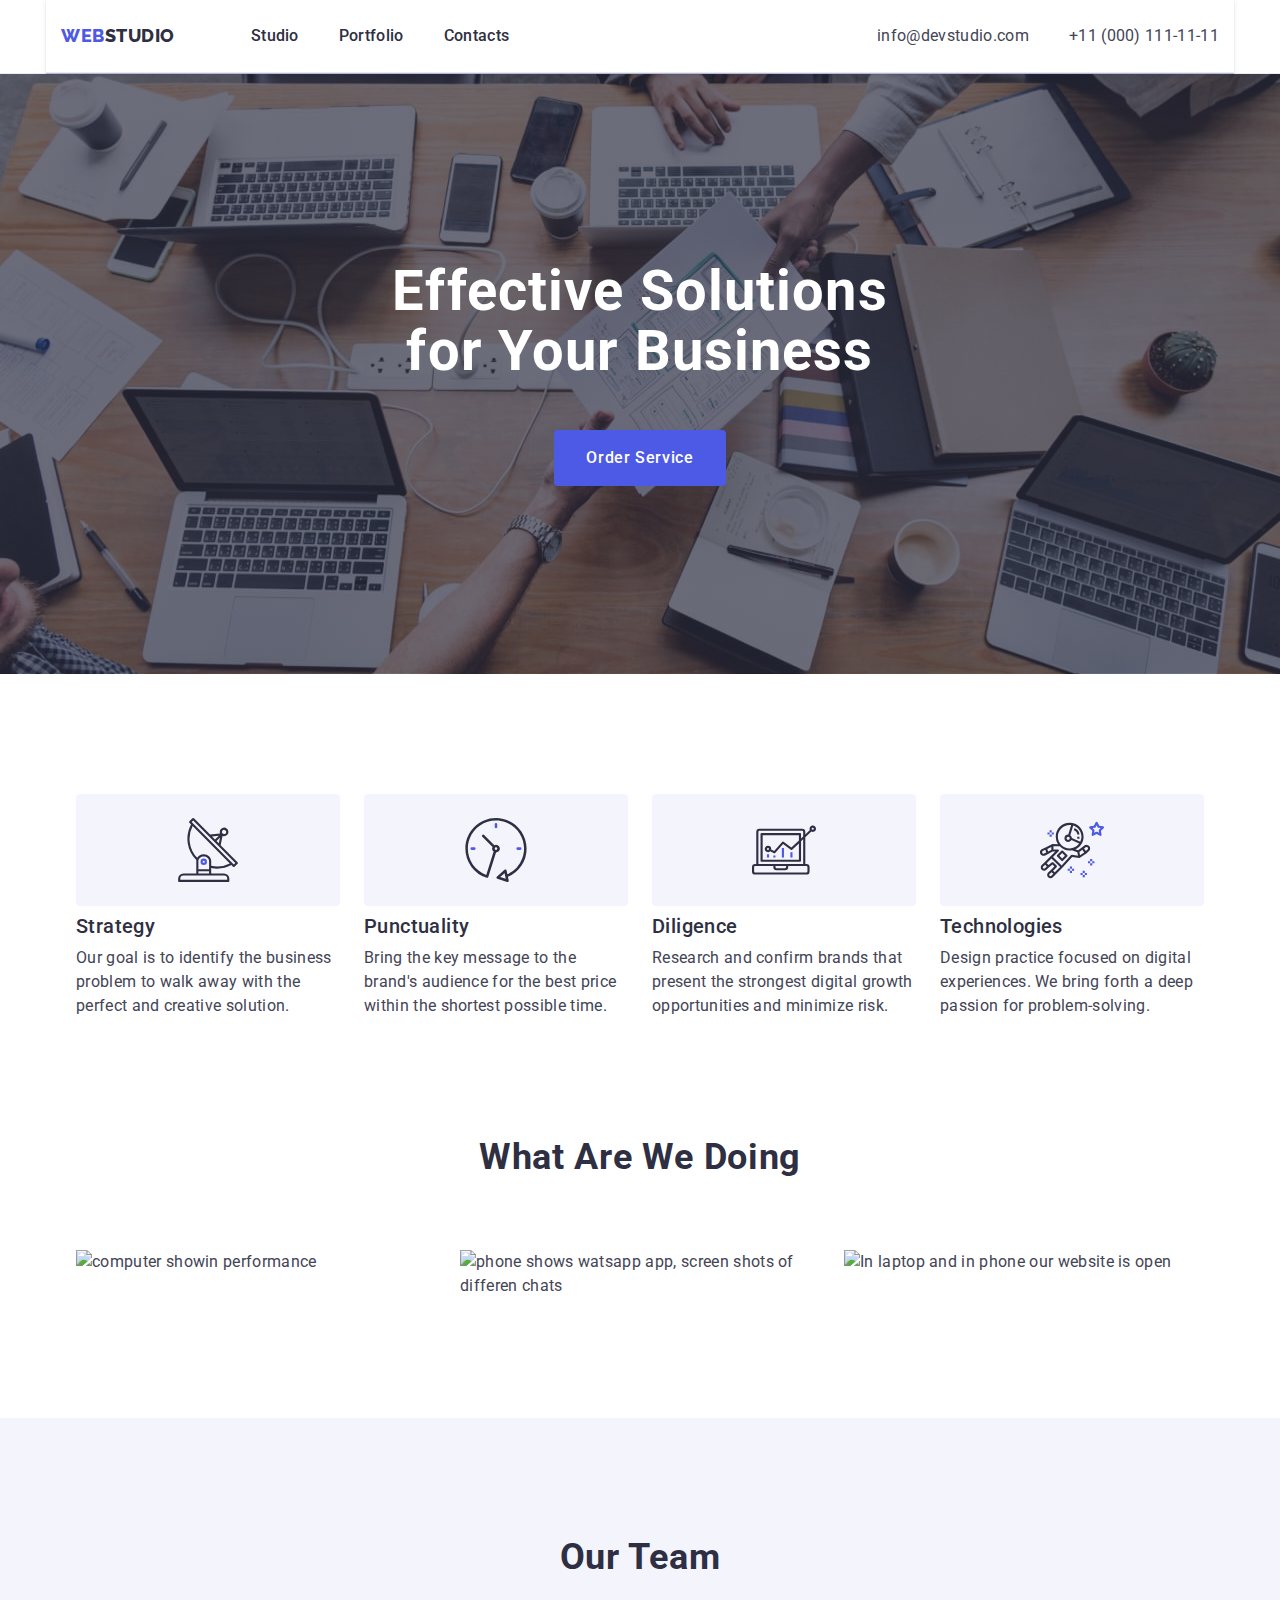
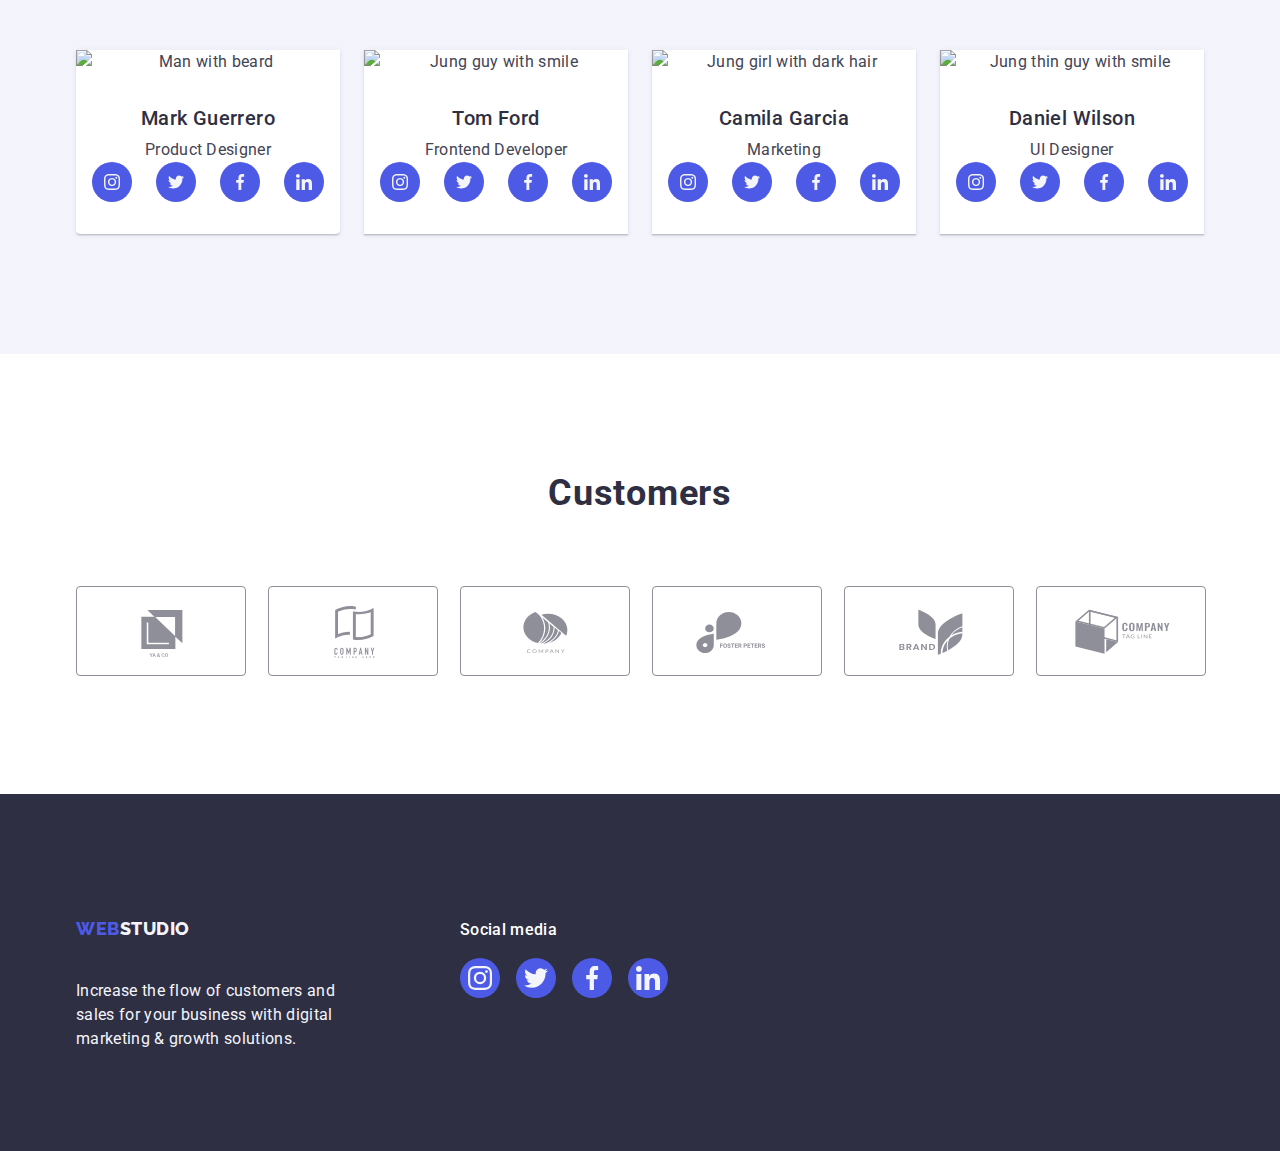
==== commit 53350233: "footer logo class mistake" ====
--- a/index.html
+++ b/index.html
@@ -494,7 +494,7 @@
       <div class="container container-footer">
         <div class="text-logo-container">
           <a href="./index.html" class="logo list link space"
-            >Web<span class="logo-s footer list link">Studio</span></a
+            >Web<span class="footer-logo-s list link">Studio</span></a
           >
           <p class="footer-text">
             Increase the flow of customers and sales for your business with
--- a/css/styles.css
+++ b/css/styles.css
@@ -21,11 +21,9 @@
 body {
   background-color: var(--white);
   color: var(--slate);
-
   font-family: Roboto, sans-serif;
   font-style: normal;
   font-size: 16px;
-  /* line-height: 24px; */
   line-height: 1.5;
   font-weight: 400;
   letter-spacing: 0.32px;
@@ -75,13 +73,13 @@
 
 .button {
   display: inline-block;
-  border: 1px solid transparent; /* not needed */
+  border: 1px solid transparent;
   border-radius: 4px;
   text-align: center;
 
   font-family: Roboto, sans-serif;
   font-size: 16px;
-  /* line-height: 24px;  150% */
+
   line-height: 1.5;
   font-style: normal;
   font-weight: 500;
@@ -114,7 +112,6 @@
 
 .button.secondary {
   padding: 12px 24px;
-  /* min-width: 116px; */
   border: 1px solid var(--cornflower);
 
   background-color: var(--cloud);
@@ -135,15 +132,12 @@
 .heading-one {
   margin-top: 0;
   margin-bottom: 48px;
-  /* background-color: red; */
 
   color: var(--white);
-  /* text-align: center; */
 
   font-weight: 700;
   font-size: 56px;
   line-height: 1.07;
-  /* line-height: 60px; */
   letter-spacing: 1.12px;
 }
 /* Title 2 */
@@ -155,7 +149,6 @@
   font-size: 36px;
   font-weight: 700;
   line-height: 1.11;
-  /* line-height: 40px; 111.111%  */
   letter-spacing: 0.72px;
   text-transform: capitalize;
 }
@@ -166,7 +159,6 @@
 
   font-size: 20px;
   line-height: 1.2;
-  /* line-height: 24px; */
   font-weight: 500;
   letter-spacing: 0.4px;
 }
@@ -175,9 +167,6 @@
   text-align: center;
 }
 
-/* .paragraph-long { 
-  
-} */
 /* Section Four Main */
 
 .card-list > li {
@@ -198,11 +187,13 @@
   margin-left: auto;
   margin-right: auto;
   width: 1128px;
-  /* outline: 2px solid tomato; */
-}
-
-/* Page header */
-
+}
+
+/*
+|================================
+|          Page header
+|================================
+*/
 .header {
   border-bottom: 1px solid var(--cornflower);
   display: flex;
@@ -219,14 +210,13 @@
 }
 
 /*
-|======================== 
-|         Main 
-|========================
+|================================
+|              Main 
+|================================
 */
 
 .main-nav {
   display: flex;
-  /* align-items: center; */
 }
 
 .navigation {
@@ -246,12 +236,13 @@
   font-size: 18px;
   font-style: normal;
   font-weight: 800;
-  /* line-height: 21px; */
+
   line-height: 1.17;
   letter-spacing: 0.54px;
   text-transform: uppercase;
 }
-.logo:hover {
+.logo:hover,
+.logo:focus {
   color: var(--iris);
 }
 
@@ -264,16 +255,21 @@
   font-size: 18px;
   font-style: normal;
   font-weight: 800;
-  /* line-height: 21px; */
+
   line-height: 1.17;
   letter-spacing: 0.54px;
   text-transform: uppercase;
 }
-.logo-s:hover {
+.logo:hover .logo-s,
+.logo:focus .logo-s {
   color: var(--iris);
 }
 
-/* Site nav */
+/*
+|================================
+|           Site Nav 
+|================================
+*/
 .site-nav {
   display: flex;
 }
@@ -298,11 +294,10 @@
 .site-nav .link:hover,
 .site-nav .link:focus {
   color: var(--ocean, #404bbf);
-  /*  */
-  transition-property: property-name; /* Specify the properties to animate */
-  transition-duration: 0.3s; /* Set the duration of the transition */
-  transition-timing-function: ease-in-out; /* Set the timing function */
-  /*  */
+
+  transition-property: property-name;
+  transition-duration: 0.3s;
+  transition-timing-function: ease-in-out;
 }
 
 .current {
@@ -334,9 +329,9 @@
 }
 
 /*
-|======================== 
-|      Contact List 
-|========================
+|===============================
+|          Contact List 
+|===============================
 */
 
 .address {
@@ -380,9 +375,9 @@
 }
 
 /*
-|===============================
+|===================================
 |      Section one Hero Image
-|===============================
+|===================================
 */
 .section-one {
   background-image: linear-gradient(
@@ -407,7 +402,6 @@
 }
 
 .container.one h1 {
-  /* display: block; */
   max-width: 496px;
   margin-right: auto;
   margin-left: auto;
@@ -563,7 +557,7 @@
 
 /*
 |===============================
-|      Section two
+|          Section two
 |===============================
 */
 
@@ -588,19 +582,6 @@
   content: "";
 }
 
-.i-one {
-  background-image: url(../images/antenna1.svg);
-}
-
-.i-two {
-  background-image: url(../images/clock1.svg);
-}
-.i-three {
-  background-image: url(../images/diagram1.svg);
-}
-.i-four {
-  background-image: url(../images/astronaut1.svg);
-}
 .section-two-list .heading-three {
   color: var(--navy-blue);
 }
@@ -638,7 +619,11 @@
   margin-bottom: 8px;
 }
 
-/* Section three */
+/*
+|================================
+|          Section three
+|================================
+*/
 .section-three {
   padding-bottom: 120px;
 }
@@ -721,7 +706,11 @@
   background-position: 50% 50%;
 }
 
-/* Section-Five */
+/*
+|================================
+|          Section-Five
+|================================
+*/
 .section-five {
   padding: 120px 0;
 }
@@ -778,17 +767,17 @@
   display: inline-block;
 }
 
-.footer {
+.footer-logo-s {
   color: var(--cloud);
 }
 
-.footer:hover {
+.logo:hover .footer-logo-s,
+.logo:focus .footer-logo-s {
   color: var(--iris);
 }
 
 .footer-text {
   width: 264px;
-
   color: var(--cloud);
 }
 
@@ -837,9 +826,17 @@
   background-color: #31d0aa;
 }
 
-/* Portfolio */
-
-/* Section Portfolio One */
+/* 
+|=========================================
+|                Portfolio
+|=========================================
+ */
+
+/* 
+|=========================================
+|          Portfolio Section One
+|=========================================
+ */
 .section-p-one {
   padding: 96px 0 120px 0;
 }
@@ -909,9 +906,9 @@
 }
 
 /*
-|=========================
- Cards ovarlay hidden 
-|=========================
+|===============================
+|     Cards overlay hidden 
+|===============================
 */
 
 .cards-item,
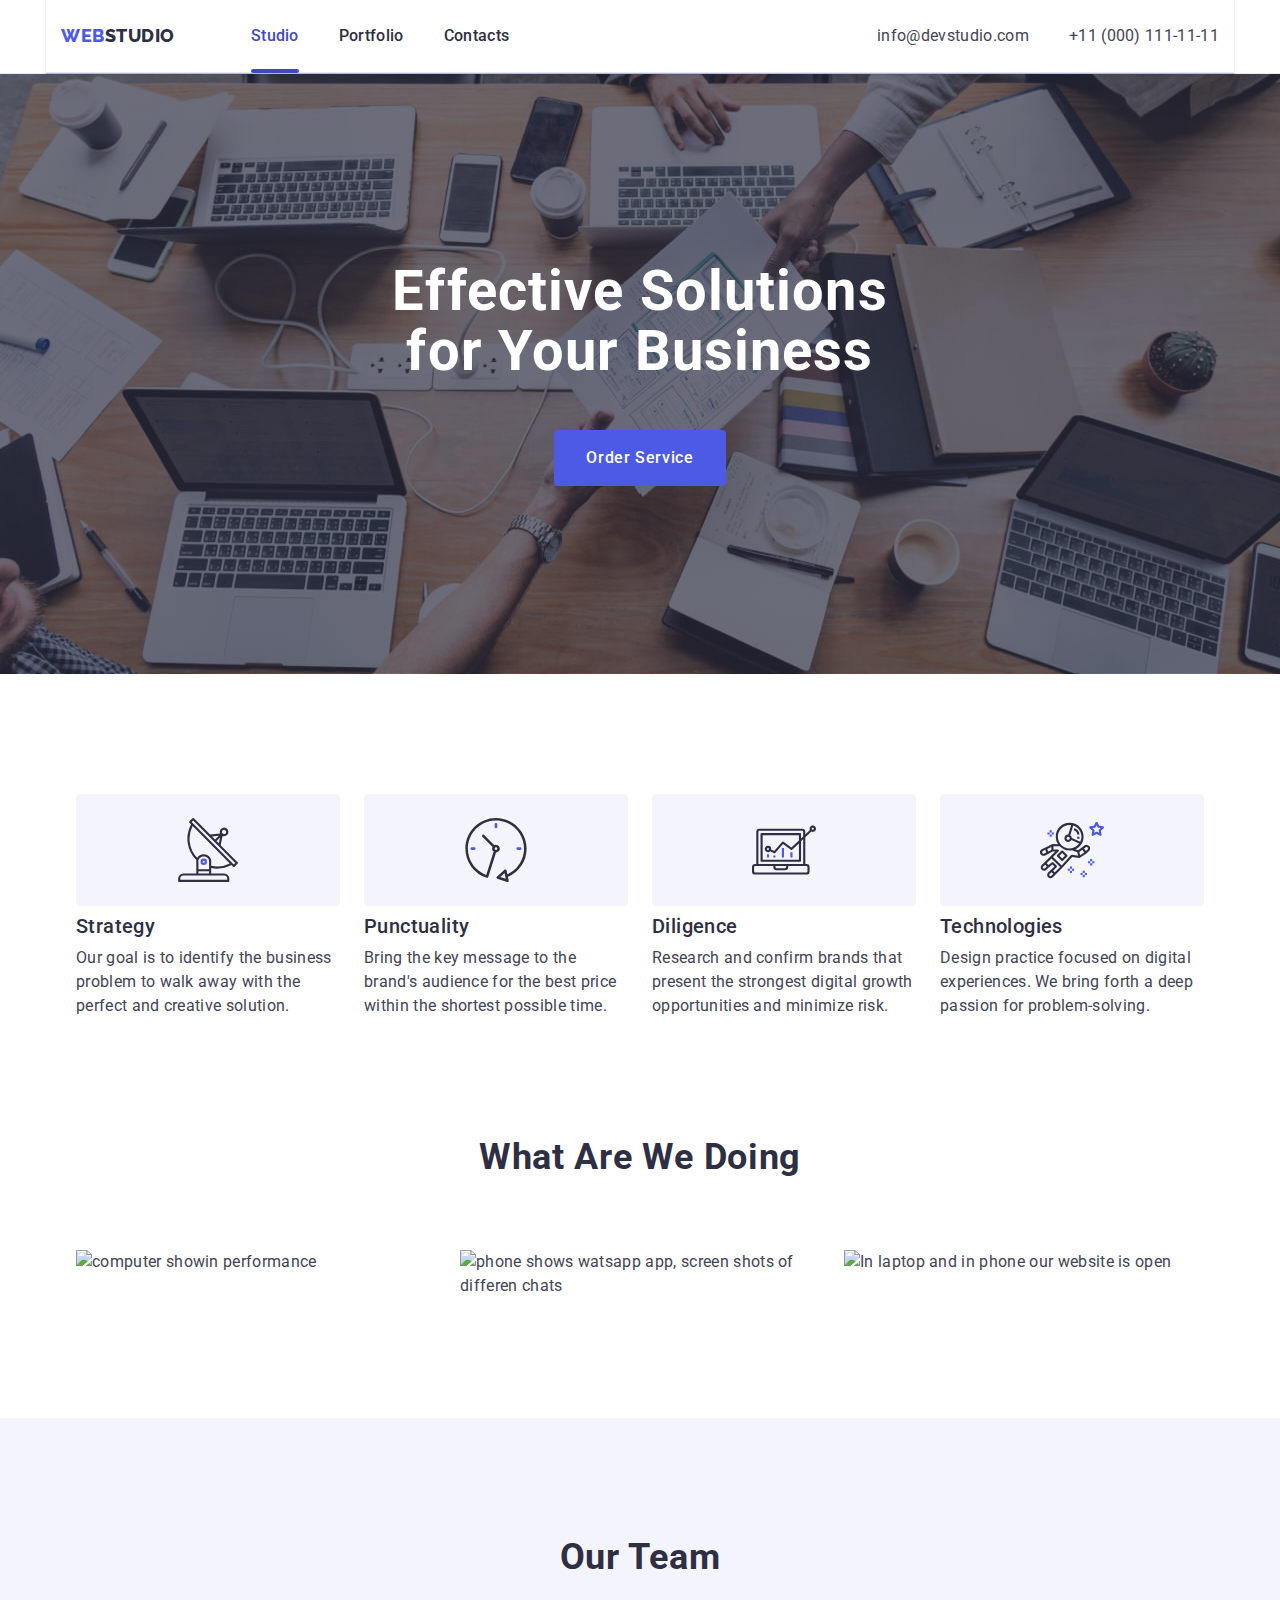
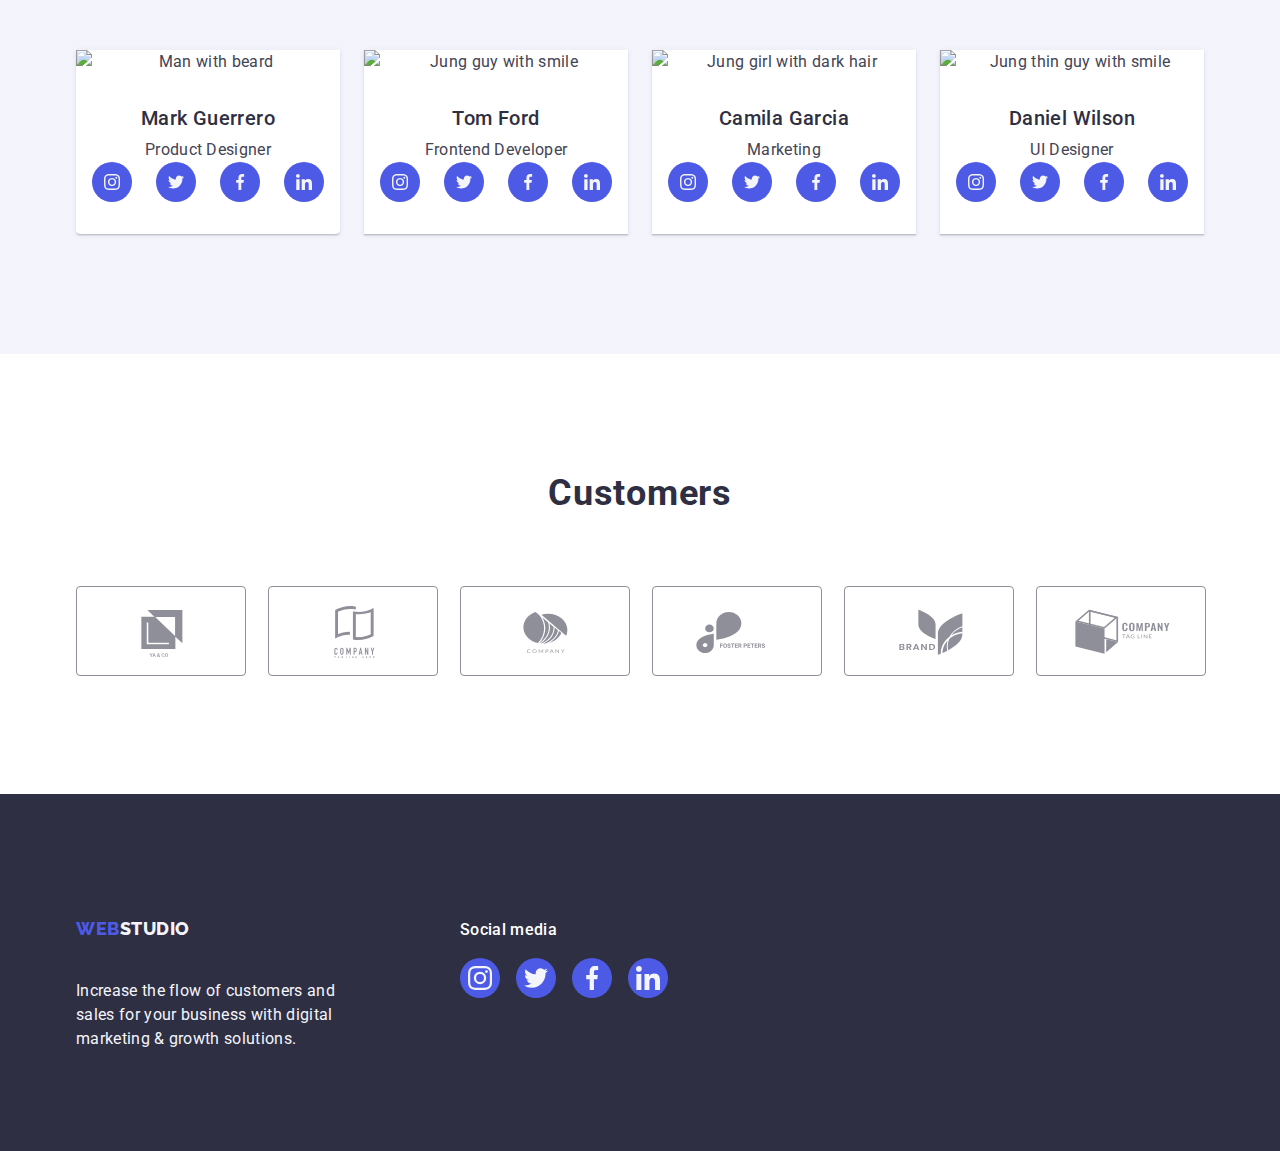
==== commit 4f60eabb: "site nav" ====
--- a/index.html
+++ b/index.html
@@ -41,7 +41,7 @@
             <li class="item">
               <a
                 href="./index.html"
-                class="link current"
+                class="site-nav-link link current"
                 target="_blank"
                 rel="noopener no-referrer"
                 aria-label="Main Page"
@@ -51,7 +51,7 @@
             <li class="item">
               <a
                 href="./portfolio.html"
-                class="link current"
+                class="site-nav-link link"
                 target="_blank"
                 rel="noopener no-referrer"
                 aria-label="Portfolio"
@@ -61,7 +61,7 @@
             <li class="item">
               <a
                 href="https://www.Linkedln.com"
-                class="link current"
+                class="site-nav-link link"
                 target="_blank"
                 rel="noopener no-referrer"
                 aria-label="Contacts"
--- a/css/styles.css
+++ b/css/styles.css
@@ -16,6 +16,7 @@
   --box-shadow-buttons: 0px 3px 1px rgba(0, 0, 0, 0.1),
     0px 2px 1px rgba(0, 0, 0, 0.08), 0px 2px 2px rgba(0, 0, 0, 0.12);
   --transition-timing-icon: background-color 250ms cubic-bezier(0.4, 0, 0.2, 1);
+  --cubic: cubic-bezier(0.4, 0, 0.2, 1);
 }
 
 body {
@@ -272,29 +273,31 @@
 */
 .site-nav {
   display: flex;
+  align-items: center;
 }
 
 .site-nav .item {
   margin-right: 40px;
+  color: var(--ocean);
 }
 .site-nav .item:last-child {
   margin-right: 0;
 }
 
-.site-nav .link {
+.site-nav-link {
   display: block;
   padding-top: 24px;
   padding-bottom: 24px;
-
   color: var(--navy-blue);
   font-size: 16px;
   font-weight: 500;
-}
-
-.site-nav .link:hover,
-.site-nav .link:focus {
-  color: var(--ocean, #404bbf);
-
+  line-height: 1.5;
+  letter-spacing: 0.32px;
+}
+
+.site-nav-link:hover,
+.site-nav-link:focus {
+  color: var(--ocean);
   transition-property: property-name;
   transition-duration: 0.3s;
   transition-timing-function: ease-in-out;
@@ -302,25 +305,20 @@
 
 .current {
   position: relative;
-  color: var(--ocean, #404bbf);
-  transition: color 250ms cubic-bezier(0.4, 0, 0.2, 1);
+  color: var(--ocean);
+  transition: color 250ms var(--cubic);
 }
 
 .current::after {
   content: "";
   display: block;
   width: 100%;
-
+  height: 4px;
+  border-radius: 2px;
   background-color: var(--ocean);
-  border-radius: 2px;
+  bottom: -1px;
   position: absolute;
-  bottom: 0;
-  left: 0;
-  bottom: -1px;
-  height: 4px;
-  transform: scaleX(0);
-  transform-origin: bottom left;
-  transition: transform 0.3s ease-in-out;
+  transition: opacity 250ms var(--cubic);
 }
 
 .current:hover::after,
@@ -344,6 +342,9 @@
   display: flex;
 }
 
+.item {
+  transition: color 250ms cubic-bezier(0.4, 0, 0.2, 1);
+}
 .contact-list .item {
   display: block;
   margin-right: 40px;
@@ -446,7 +447,6 @@
 }
 
 .modal-close-btn {
-  margin: -10px -5px 0 0;
   display: flex;
   fill: var(--slate);
   background-color: var(--cornflower);
@@ -458,13 +458,11 @@
   position: absolute;
   top: 24px;
   right: 24px;
-  transition: transform 250ms;
   border: 1px solid var(--black-a-01);
   padding: 0;
   cursor: pointer;
   transition: background-color 250ms cubic-bezier(0.4, 0, 0.2, 1),
     border 250ms cubic-bezier(0.4, 0, 0.2, 1);
-  transition: fill 250ms cubic-bezier(0.4, 0, 0.2, 1);
 }
 
 .modal-close-btn:hover,
@@ -475,6 +473,10 @@
 
 .backdrop.is-hidden .modal {
   transform: translate(-50%, -50%) scale(0);
+}
+
+.modal-close-icon {
+  transition: fill 250ms cubic-bezier(0.4, 0, 0.2, 1);
 }
 
 .modal-close-btn:hover .modal-close-icon,
@@ -681,7 +683,7 @@
 .icon-item {
   width: 40px;
   height: 40px;
-  transition: var(--transition-timing-icon);
+  transition: background-color 250ms cubic-bezier(0.4, 0, 0.2, 1);
 }
 
 .icon-link {
@@ -854,6 +856,17 @@
 
 .button-list-items {
   border: 1px solid var(--cornflower);
+  transition: color 250ms cubic-bezier(0.4, 0, 0.2, 1),
+    background-color 250ms cubic-bezier(0.4, 0, 0.2, 1),
+    border-color 250ms cubic-bezier(0.4, 0, 0.2, 1),
+    box-shadow 250ms cubic-bezier(0.4, 0, 0.2, 1);
+}
+
+.shadow {
+  transition: color 250ms cubic-bezier(0.4, 0, 0.2, 1),
+    background-color 250ms cubic-bezier(0.4, 0, 0.2, 1),
+    border-color 250ms cubic-bezier(0.4, 0, 0.2, 1),
+    box-shadow 250ms cubic-bezier(0.4, 0, 0.2, 1);
 }
 
 .shadow:hover,
@@ -866,14 +879,15 @@
 }
 
 .cards.list {
-  width: 1128px;
   display: flex;
   flex-wrap: wrap;
-  margin-right: 24px;
+  margin-right: -30px;
+  margin-top: -30px;
 }
 
 .cards.list li {
-  width: 360px;
+  flex-basis: calc(100% / 3 - 30px);
+
   margin-right: 24px;
   margin-bottom: 48px;
 }
@@ -886,17 +900,22 @@
   margin-bottom: 0px;
 }
 
-.link-class {
-  display: block;
-  position: relative;
-}
-
-.link-class:hover,
-.link-class:focus {
+.cards-link {
+  display: block;
+  transition: box-shadow 250ms cubic-bezier(0.4, 0, 0.2, 1);
+}
+.cards-link:hover .overlay,
+.cards-link:focus .overlay {
+  transform: translateY(0%);
+}
+
+.cards-link:hover,
+.cards-link:focus {
   box-shadow: var(--box-shadow);
 }
 
 .card-info {
+  display: block;
   padding: 32px 16px;
   border: 1px solid var(--cornflower);
   border-top: none;
@@ -911,12 +930,6 @@
 |===============================
 */
 
-.cards-item,
-.cards-link,
-.overlay {
-  transition: all 250ms cubic-bezier(0.4, 0, 0.2, 1);
-}
-
 .cards-item:hover .overlay,
 .cards-item:focus .overlay {
   transform: translateY(0);
@@ -928,29 +941,27 @@
   overflow: hidden;
 }
 
+.service-img {
+  display: block;
+  max-width: 100%;
+  height: auto;
+  border: 1px solid var(--cornflower);
+  border-bottom: none;
+}
+
 .overlay {
   transform: translateY(100%);
   opacity: 0;
-  background: var(--iris, #4d5ae5);
-  color: white;
-  padding: 20px;
+  background-color: #4d5ae5;
+  color: #f4f4fd;
+  padding: 40px 32px;
   position: absolute;
   top: 0;
-  left: 0;
-  width: 100%;
-  height: 100%;
-  transition: all 250ms cubic-bezier(0.4, 0, 0.2, 1) ease-in-out;
-}
-
-.service-text {
-  position: absolute;
-  width: 296px;
-  height: 96px;
-  top: 40px;
-  left: 32px;
   font-size: 16px;
   line-height: 1.5;
   letter-spacing: 0.02em;
-  background: var(--iris, #4d5ae5);
-  color: var(--cloud);
-}
+  width: 100%;
+  height: 100%;
+  transition: transform 250ms var(--cubic);
+  transition: transform 250ms cubic-bezier(0.4, 0, 0.2, 1);
+}
